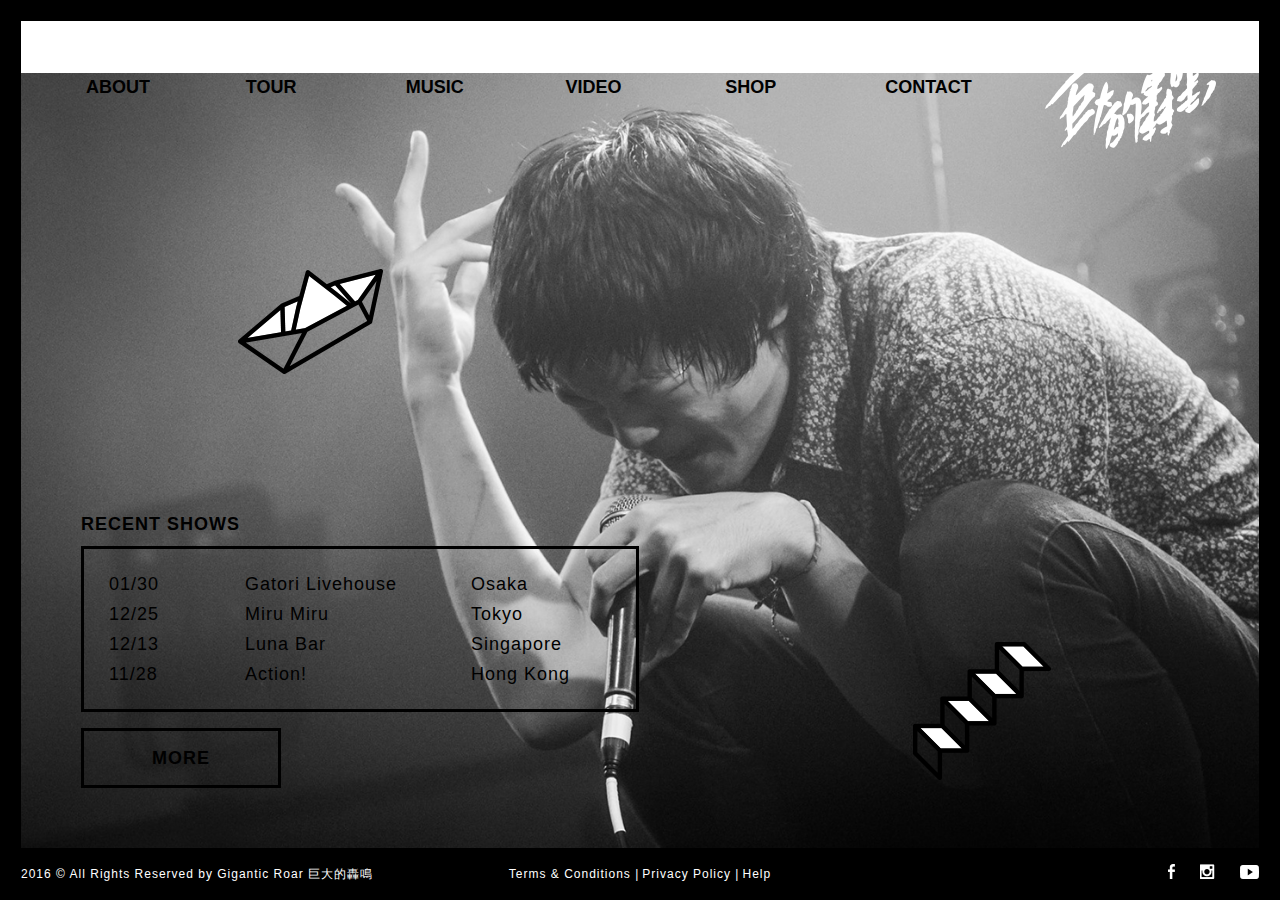
==== index.html @ bba4adf6 "add rwd design" ====
<!DOCTYPE html>
<html lang="en">
<head>
	<meta http-equiv="Content-Type" content="text/html; charset=utf-8" />
	<meta http-equiv="X-UA-Compatible" content="IE=Edge,chrome=1" />
	<meta name="viewport" content="width=device-width, initial-scale=1.0, minimum-scale=1.0, user-scalable=no , minimal-ui" />
	<meta name="apple-mobile-web-app-capable" content="yes">
	<meta name="mobile-web-app-capable" content="yes">
	<meta name="format-detection" content="telephone=no" />
	<meta name="SKYPE_TOOLBAR" content="SKYPE_TOOLBAR_PARSER_COMPATIBLE" />
	<title>巨大的轟鳴</title>
	<link rel="canonical" href="" />
	<link rel="stylesheet" href="css/styles.css">
</head>
<body class="index">
	<header class="l-header">
		<h1 class="logo">巨大的轟鳴</h1>
		<nav class="l-nav">
			<ul class="menu-list">
				<li class="list"><a href="about.html" class="link">ABOUT</a></li>
				<li class="list"><a href="tour.html" class="link">TOUR</a></li>
				<li class="list"><a href="music.html" class="link">MUSIC</a></li>
				<li class="list"><a href="video.html" class="link">VIDEO</a></li>
				<li class="list"><a href="shop.html" class="link">SHOP</a></li>
				<li class="list"><a href="contact.html" class="link">CONTACT</a></li>
			</ul>
		</nav>
	</header>
	<div class="l-content">
		<div class="show-info">
			<h2 class="info-title">RECENT SHOWS</h2>
			<ul class="show-time">
				<li class="list">
					<span class="date">01/30</span>
					<span class="place">Gatori Livehouse</span>
					<span class="city">Osaka</span>
				</li>
				<li class="list">
					<span class="date">12/25</span>
					<span class="place">Miru Miru</span>
					<span class="city">Tokyo</span>
				</li>
				<li class="list">
					<span class="date">12/13</span>
					<span class="place">Luna Bar</span>
					<span class="city">Singapore</span>
				</li>
				<li class="list">
					<span class="date">11/28</span>
					<span class="place">Action!</span>
					<span class="city">Hong Kong</span>
				</li>
			</ul>
			<a href="javascript:;" class="btn-more">MORE</a>
		</div>
	</div>
	<footer class="l-footer">
		<p class="copyright">2016 © All Rights Reserved by <em class="band-name">Gigantic Roar 巨大的轟鳴</em></p>
		<ul class="community-list">
			<li class="list"><a href="https://www.facebook.com/GiganticRoar" class="link facebook" target="_blank">facebook</a></li>
			<li class="list"><a href="https://www.instagram.com/giganticroar/" class="link instagram" target="_blank">instagram</a></li>
			<li class="list"><a href="https://www.youtube.com/user/GiganticRoarTW" class="link youtube" target="_blank">youtube</a></li>
		</ul>
		<ul class="sub-menu">
			<li class="list"><a href="javascript:;" class="link">Terms & Conditions</a></li>
			<li class="list"><a href="javascript:;" class="link">Privacy Policy</a></li>
			<li class="list"><a href="javascript:;" class="link">Help</a></li>
		</ul>
	</footer>
</body>
</html>
---- css/styles.css ----
﻿html,body,div,span,applet,object,iframe,h1,h2,h3,h4,h5,h6,p,blockquote,pre,a,abbr,acronym,address,big,cite,code,del,dfn,em,img,ins,kbd,q,s,samp,small,strike,strong,sub,sup,tt,var,b,u,i,center,dl,dt,dd,ol,ul,li,fieldset,form,label,legend,table,caption,tbody,tfoot,thead,tr,th,td,article,aside,canvas,details,embed,figure,figcaption,footer,header,hgroup,menu,nav,output,ruby,section,summary,time,mark,audio,video{margin:0;padding:0;border:0;font:inherit;font-size:100%;vertical-align:baseline}html{line-height:1}ol,ul{list-style:none}table{border-collapse:collapse;border-spacing:0}caption,th,td{text-align:left;font-weight:normal;vertical-align:middle}q,blockquote{quotes:none}q:before,q:after,blockquote:before,blockquote:after{content:"";content:none}a img{border:none}article,aside,details,figcaption,figure,footer,header,hgroup,main,menu,nav,section,summary{display:block}html{min-height:100vh;border:21px solid #000;border-bottom:0;font:12px/1.6em 'Century Gothic', sans-serif, serif, '黑體', 'Heiti TC', '新細明體', 'PMingLiU';-moz-box-sizing:border-box;-webkit-box-sizing:border-box;box-sizing:border-box}body:before,body:after{content:'';background:url('../img/shared/bg-deco.png?1455583928') 0 0 no-repeat;display:block;position:absolute}body.index{background:url('../img/index/bg-index.png?1455583928') center center no-repeat}body.sub-page{position:relative}body.sub-page:before{top:156px;left:117px}body.sub-page:after{bottom:123px;right:111px}body.sub-page .l-header{margin-top:0;background:#000;width:100%;height:90px;position:fixed;top:0;left:0;overflow:hidden;z-index:5}body.sub-page .l-header .logo{top:-7px}body.sub-page .l-header .menu-list{height:90px;line-height:90px}body.sub-page .l-header .menu-list .link{color:#fff}body.sub-page .l-header .menu-list .link:hover{color:#ff8668}body.about{background:#ff8668}body.about .l-header .menu-list .link:hover,body.about .l-header .menu-list .link.is-curr{color:#ff8668}body.tour{background:#70ffbd}body.tour .l-header .menu-list .link:hover,body.tour .l-header .menu-list .link.is-curr{color:#70ffbd}body.tour .main-content{padding-bottom:172px}body.tour .main-content .btn-more{margin:0 auto;width:306px}body.music{background:#ff7be5}body.music .l-header .menu-list .link:hover,body.music .l-header .menu-list .link.is-curr{color:#ff7be5}body.video{background:#2f7dff}body.video .l-header .menu-list .link:hover,body.video .l-header .menu-list .link.is-curr{color:#2f7dff}body.shop{background:#ffe981}body.shop .l-header .menu-list .link:hover,body.shop .l-header .menu-list .link.is-curr{color:#ffe981}body.contact{background:#777;position:inherit}body.contact:before{top:177px;left:138px}body.contact:after{bottom:144px;right:132px}body.contact .l-header .menu-list .link:hover,body.contact .l-header .menu-list .link.is-curr{color:#777}a{text-decoration:none}.l-header .logo{background:url('../img/shared/logo.png?1455583928') 0 0 no-repeat;overflow:hidden;text-indent:200%;white-space:nowrap}.l-header .logo .index-link{display:block;width:100%;height:100%}.l-header .menu-list{margin-left:65px;width:calc(100% - 171px - 65px - 43px);font-size:0;line-height:80px}.l-header .menu-list .list{display:inline-block;width:16.66667%}.l-header .menu-list .link{display:block;width:100%;height:100%;color:#000;font-size:18px;font-weight:bold}.show-info{letter-spacing:1px}.show-info .info-title{margin-bottom:12px;font-size:18px;font-weight:bold}.show-info .show-time{margin-bottom:16px;padding:20px 25px;display:block;border:3px solid #000;font-size:18px;line-height:30px;-moz-box-sizing:border-box;-webkit-box-sizing:border-box;box-sizing:border-box}.show-info .show-time .list>span{display:inline-block}.show-info .show-time .date{width:130px}.show-info .show-time .place{width:220px}.show-info .show-time .city{width:140px}.btn-more{display:block;border:3px solid #000;color:#000;font-size:18px;font-weight:bold;text-align:center;-moz-box-sizing:border-box;-webkit-box-sizing:border-box;box-sizing:border-box}.main-content{margin:0 auto;padding:130px 0 112px 0}.main-content .main-title{margin-bottom:48px;font-size:36px;line-height:36px;text-align:center}.main-content .img-wrap{margin-bottom:70px}.main-content .img-wrap img{margin:0 auto;display:block;border:3px solid #000}.main-content .desc{margin-bottom:20px;font-size:14px;line-height:20px;text-indent:28px}.tour-list{margin-bottom:48px;color:#fff}.tour-list .list{height:80px;font-size:0;line-height:80px}.tour-list .list>*{display:inline-block;font-size:22px}.tour-list .list .date{width:135px}.tour-list .list .place{width:340px}.tour-list .list .city{width:215px}.tour-list .list .link{background:url('../img/shared/btn-icons.png?1456028302') 0 0 no-repeat;background-position:-41px 0;display:none;width:21px;height:16px}.tour-list .list.completed{color:#000}.tour-list .list.completed .link{display:inline-block}.tour-list .list.now{background:#000;position:relative}.tour-list .list.now:before,.tour-list .list.now:after{content:'';background:#000;width:1000px;height:100%;position:absolute;top:0}.tour-list .list.now:before{left:-1000px}.tour-list .list.now:after{right:-1000px}.tour-list .list.now .date:before,.tour-list .list.now .link:after{content:'NEAR SHOW';margin-top:-18px;width:50px;position:absolute;top:50%;left:-100px;color:#70ffbd;font-size:12px;line-height:18px;text-align:center}.tour-list .list.now .link{background-position:-62px 0;display:inline-block}.tour-list .list.now .link:after{left:auto;right:-100px;z-index:1}.album-list>.list{margin-bottom:56px;padding:24px 24px 30px 228px;min-height:206px;position:relative;border:3px solid #000;font-size:14px;line-height:26px;-moz-box-sizing:border-box;-webkit-box-sizing:border-box;box-sizing:border-box}.album-list .album-title{margin-bottom:5px;font-size:24px;font-weight:bold}.album-list .issue-date{margin-bottom:5px;display:block}.album-list .song-list{margin-left:17px;list-style:decimal outside}.album-list .img-wrap{position:absolute;top:-28px;left:20px}.album-list .shop-link{background:url('../img/music/icon-shop.png?1456018596') 0 0 no-repeat;display:block;width:98px;height:36px;position:absolute;top:24px;right:24px}.video-list>.list{padding-bottom:55px}.video-list>.list .video-title{font-size:24px;font-weight:bold;line-height:32px}.contact .main-content{width:240px;font-size:14px}.contact .main-content .main-title{margin-bottom:30px}.contact .main-content a{color:#000;line-height:32px}.contact .main-content a:hover{text-decoration:underline}.contact .theme-title{margin-bottom:15px;font-size:18px;font-weight:bold}.contact .mail-link{padding-right:28px;position:relative}.contact .mail-link:after{content:'';margin-top:-5px;background:url('../img/shared/btn-icons.png?1456028302') right 0 no-repeat;display:block;width:15px;height:11px;position:absolute;top:50%;right:0}.contact .sub-title{margin-top:64px;font-weight:bold}.contact .media-list{margin-top:15px;clear:both;overflow:hidden}.contact .media-list .list{width:50%;float:left}.shop .main-content>.desc{text-indent:0}.shop .item-list{clear:both;overflow:hidden}.shop .item-list .list{margin-bottom:48px;margin-left:28px;width:219px;float:left;-moz-box-sizing:border-box;-webkit-box-sizing:border-box;box-sizing:border-box}.shop .item-list .list:nth-child(3n+1){margin-left:0;clear:both}.shop .item-list .list .item-title{margin-bottom:5px;font-size:24px;font-weight:bold;line-height:32px}.shop .item-list .list .item-info{padding:22px 0;border:3px solid #000}.shop .item-list .list .size{margin:0 0 10px 16px;display:block;font-size:14px}.shop .item-list .list .price{margin:0 0 0 16px;display:block;font-size:24px;font-weight:bold}.shop .item-list .list .price .hint{margin-left:10px;color:#ff6868;font-size:14px}.shop .item-list .img-wrap{margin-bottom:12px}.shop .item-list .img-wrap img{border:0}.l-footer{background:#000;width:100%;position:fixed;bottom:0;left:0;z-index:5;-moz-box-sizing:border-box;-webkit-box-sizing:border-box;box-sizing:border-box}.l-footer>*,.l-footer .link{color:#fff}.l-footer .sub-menu{text-align:center}.l-footer .sub-menu .list{display:inline-block}.l-footer .sub-menu .list:before{content:'|';padding-right:3px}.l-footer .sub-menu .list:first-child:before{display:none}.l-footer .sub-menu .link:hover{text-decoration:underline}.l-footer .community-list{position:absolute;right:21px;font-size:15px}.l-footer .community-list .list{display:inline-block}.l-footer .community-list .link{margin-left:20px;background:url('../img/shared/btn-icons.png?1456028302') 0 0 no-repeat;display:block;overflow:hidden;text-indent:200%;white-space:nowrap}.l-footer .community-list .link.facebook{width:7px;height:15px}.l-footer .community-list .link.instagram{background-position:-7px 0;width:15px;height:15px}.l-footer .community-list .link.youtube{background-position:-22px 0;width:19px;height:14px}@media screen and (min-width: 1100px){.l-footer{height:52px;letter-spacing:1px;line-height:52px}.l-footer .copyright{position:absolute;top:0;left:21px}.l-footer .community-list{top:0}}@media screen and (max-width: 1099px){.l-footer{padding:5px 0}.l-footer .copyright{text-align:center}.l-footer .community-list{margin-top:-10px;top:50%}}@media screen and (min-width: 959px){body:before{width:145px;height:105px;top:269px;left:238px}body:after{background-position:-145px 0;width:138px;height:138px;bottom:120px;right:229px}body.index{background-size:100% auto}.main-content{width:720px}}@media screen and (min-width: 740px){.l-header{margin-top:26px;position:relative}.l-header .logo{width:171px;height:102px;position:absolute;top:0;right:43px}.l-content{overflow:hidden}.btn-more{width:200px;height:60px;line-height:54px}.show-info{position:absolute;bottom:112px;left:81px}.show-info .show-time{min-width:546px}}@media screen and (max-width: 958px){body:before{background-size:141.5px 69px;width:72px;height:52.5px;top:134px;left:119px}body:after{background-position:-73px 0;background-size:141.5px 69px;width:79px;height:79px;bottom:60px;right:115px}body.index{background-size:auto 100%}body.sub-page:before{top:80px;left:20px}body.sub-page:after{bottom:80px;right:20px}.main-content .img-wrap img{max-width:100%;-moz-box-sizing:border-box;-webkit-box-sizing:border-box;box-sizing:border-box}}@media screen and (max-width: 739px){body:before{top:80px;left:20px}body:after{bottom:80px;right:20px}body.index{position:relative}body.index .l-content{padding:100px 0 172px 0}body.sub-page .l-header{margin:0;height:70px}body.sub-page .l-header .logo{margin-top:10px}.l-header{margin:13px 0}.l-header .logo{margin:0 auto;background-size:85.5px 51px;width:85.5px;height:51px}.l-header .l-nav{display:none}.l-content{margin:0 10px}.show-info .show-time{padding:10px 15px;font-size:15px;line-height:24px}.show-info .show-time .list{margin-bottom:15px;padding-left:80px;position:relative}.show-info .show-time .date{width:80px;position:absolute;top:0;left:0}.btn-more{height:45px;line-height:39px}.l-footer{padding-bottom:30px}.l-footer .copyright{margin-bottom:10px}.l-footer .band-name{display:block}.l-footer .community-list{width:100%;top:auto;bottom:5px;text-align:center}}
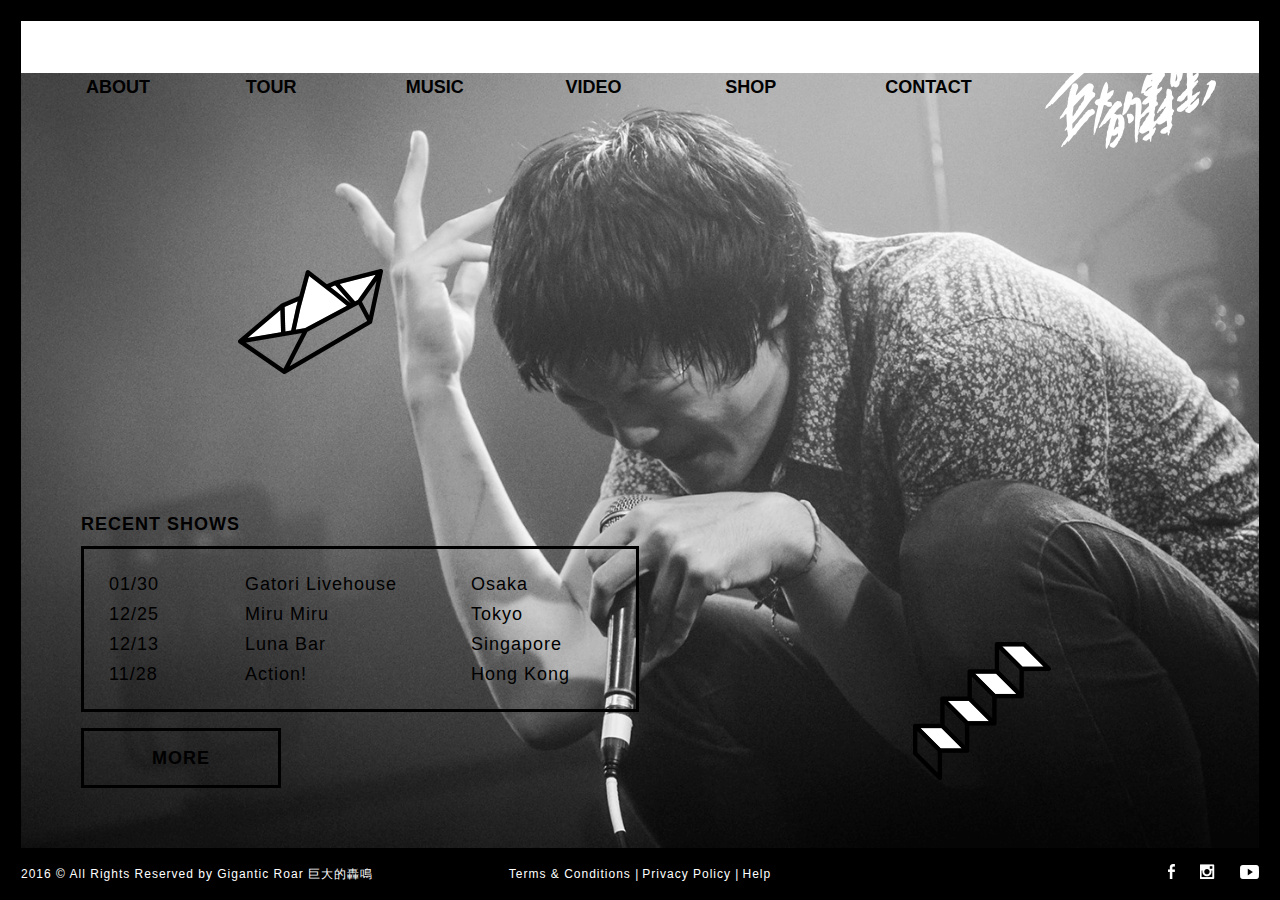
==== commit 0555d713: "add home link" ====
--- a/index.html
+++ b/index.html
@@ -17,6 +17,7 @@
 		<h1 class="logo">巨大的轟鳴</h1>
 		<nav class="l-nav">
 			<ul class="menu-list">
+				<li class="list"><a href="index.html" class="link">HOME</a></li>
 				<li class="list"><a href="about.html" class="link">ABOUT</a></li>
 				<li class="list"><a href="tour.html" class="link">TOUR</a></li>
 				<li class="list"><a href="music.html" class="link">MUSIC</a></li>
@@ -24,34 +25,14 @@
 				<li class="list"><a href="shop.html" class="link">SHOP</a></li>
 				<li class="list"><a href="contact.html" class="link">CONTACT</a></li>
 			</ul>
+			<button class="btn-menu"><i class="m-icon icon-menu"></i></button>
 		</nav>
 	</header>
 	<div class="l-content">
 		<div class="show-info">
 			<h2 class="info-title">RECENT SHOWS</h2>
-			<ul class="show-time">
-				<li class="list">
-					<span class="date">01/30</span>
-					<span class="place">Gatori Livehouse</span>
-					<span class="city">Osaka</span>
-				</li>
-				<li class="list">
-					<span class="date">12/25</span>
-					<span class="place">Miru Miru</span>
-					<span class="city">Tokyo</span>
-				</li>
-				<li class="list">
-					<span class="date">12/13</span>
-					<span class="place">Luna Bar</span>
-					<span class="city">Singapore</span>
-				</li>
-				<li class="list">
-					<span class="date">11/28</span>
-					<span class="place">Action!</span>
-					<span class="city">Hong Kong</span>
-				</li>
-			</ul>
-			<a href="javascript:;" class="btn-more">MORE</a>
+			<ul class="show-time"></ul>
+			<a href="tour.html" class="btn-more">MORE</a>
 		</div>
 	</div>
 	<footer class="l-footer">
@@ -67,5 +48,7 @@
 			<li class="list"><a href="javascript:;" class="link">Help</a></li>
 		</ul>
 	</footer>
+	<script type="text/javascript" src="js/jquery-1.10.2.min.js"></script>
+	<script type="text/javascript" src="js/common.js"></script>
 </body>
 </html>--- a/css/styles.css
+++ b/css/styles.css
@@ -1 +1 @@
-﻿html,body,div,span,applet,object,iframe,h1,h2,h3,h4,h5,h6,p,blockquote,pre,a,abbr,acronym,address,big,cite,code,del,dfn,em,img,ins,kbd,q,s,samp,small,strike,strong,sub,sup,tt,var,b,u,i,center,dl,dt,dd,ol,ul,li,fieldset,form,label,legend,table,caption,tbody,tfoot,thead,tr,th,td,article,aside,canvas,details,embed,figure,figcaption,footer,header,hgroup,menu,nav,output,ruby,section,summary,time,mark,audio,video{margin:0;padding:0;border:0;font:inherit;font-size:100%;vertical-align:baseline}html{line-height:1}ol,ul{list-style:none}table{border-collapse:collapse;border-spacing:0}caption,th,td{text-align:left;font-weight:normal;vertical-align:middle}q,blockquote{quotes:none}q:before,q:after,blockquote:before,blockquote:after{content:"";content:none}a img{border:none}article,aside,details,figcaption,figure,footer,header,hgroup,main,menu,nav,section,summary{display:block}html{min-height:100vh;border:21px solid #000;border-bottom:0;font:12px/1.6em 'Century Gothic', sans-serif, serif, '黑體', 'Heiti TC', '新細明體', 'PMingLiU';-moz-box-sizing:border-box;-webkit-box-sizing:border-box;box-sizing:border-box}body:before,body:after{content:'';background:url('../img/shared/bg-deco.png?1455583928') 0 0 no-repeat;display:block;position:absolute}body.index{background:url('../img/index/bg-index.png?1455583928') center center no-repeat}body.sub-page{position:relative}body.sub-page:before{top:156px;left:117px}body.sub-page:after{bottom:123px;right:111px}body.sub-page .l-header{margin-top:0;background:#000;width:100%;height:90px;position:fixed;top:0;left:0;overflow:hidden;z-index:5}body.sub-page .l-header .logo{top:-7px}body.sub-page .l-header .menu-list{height:90px;line-height:90px}body.sub-page .l-header .menu-list .link{color:#fff}body.sub-page .l-header .menu-list .link:hover{color:#ff8668}body.about{background:#ff8668}body.about .l-header .menu-list .link:hover,body.about .l-header .menu-list .link.is-curr{color:#ff8668}body.tour{background:#70ffbd}body.tour .l-header .menu-list .link:hover,body.tour .l-header .menu-list .link.is-curr{color:#70ffbd}body.tour .main-content{padding-bottom:172px}body.tour .main-content .btn-more{margin:0 auto;width:306px}body.music{background:#ff7be5}body.music .l-header .menu-list .link:hover,body.music .l-header .menu-list .link.is-curr{color:#ff7be5}body.video{background:#2f7dff}body.video .l-header .menu-list .link:hover,body.video .l-header .menu-list .link.is-curr{color:#2f7dff}body.shop{background:#ffe981}body.shop .l-header .menu-list .link:hover,body.shop .l-header .menu-list .link.is-curr{color:#ffe981}body.contact{background:#777;position:inherit}body.contact:before{top:177px;left:138px}body.contact:after{bottom:144px;right:132px}body.contact .l-header .menu-list .link:hover,body.contact .l-header .menu-list .link.is-curr{color:#777}a{text-decoration:none}.l-header .logo{background:url('../img/shared/logo.png?1455583928') 0 0 no-repeat;overflow:hidden;text-indent:200%;white-space:nowrap}.l-header .logo .index-link{display:block;width:100%;height:100%}.l-header .menu-list{margin-left:65px;width:calc(100% - 171px - 65px - 43px);font-size:0;line-height:80px}.l-header .menu-list .list{display:inline-block;width:16.66667%}.l-header .menu-list .link{display:block;width:100%;height:100%;color:#000;font-size:18px;font-weight:bold}.show-info{letter-spacing:1px}.show-info .info-title{margin-bottom:12px;font-size:18px;font-weight:bold}.show-info .show-time{margin-bottom:16px;padding:20px 25px;display:block;border:3px solid #000;font-size:18px;line-height:30px;-moz-box-sizing:border-box;-webkit-box-sizing:border-box;box-sizing:border-box}.show-info .show-time .list>span{display:inline-block}.show-info .show-time .date{width:130px}.show-info .show-time .place{width:220px}.show-info .show-time .city{width:140px}.btn-more{display:block;border:3px solid #000;color:#000;font-size:18px;font-weight:bold;text-align:center;-moz-box-sizing:border-box;-webkit-box-sizing:border-box;box-sizing:border-box}.main-content{margin:0 auto;padding:130px 0 112px 0}.main-content .main-title{margin-bottom:48px;font-size:36px;line-height:36px;text-align:center}.main-content .img-wrap{margin-bottom:70px}.main-content .img-wrap img{margin:0 auto;display:block;border:3px solid #000}.main-content .desc{margin-bottom:20px;font-size:14px;line-height:20px;text-indent:28px}.tour-list{margin-bottom:48px;color:#fff}.tour-list .list{height:80px;font-size:0;line-height:80px}.tour-list .list>*{display:inline-block;font-size:22px}.tour-list .list .date{width:135px}.tour-list .list .place{width:340px}.tour-list .list .city{width:215px}.tour-list .list .link{background:url('../img/shared/btn-icons.png?1456028302') 0 0 no-repeat;background-position:-41px 0;display:none;width:21px;height:16px}.tour-list .list.completed{color:#000}.tour-list .list.completed .link{display:inline-block}.tour-list .list.now{background:#000;position:relative}.tour-list .list.now:before,.tour-list .list.now:after{content:'';background:#000;width:1000px;height:100%;position:absolute;top:0}.tour-list .list.now:before{left:-1000px}.tour-list .list.now:after{right:-1000px}.tour-list .list.now .date:before,.tour-list .list.now .link:after{content:'NEAR SHOW';margin-top:-18px;width:50px;position:absolute;top:50%;left:-100px;color:#70ffbd;font-size:12px;line-height:18px;text-align:center}.tour-list .list.now .link{background-position:-62px 0;display:inline-block}.tour-list .list.now .link:after{left:auto;right:-100px;z-index:1}.album-list>.list{margin-bottom:56px;padding:24px 24px 30px 228px;min-height:206px;position:relative;border:3px solid #000;font-size:14px;line-height:26px;-moz-box-sizing:border-box;-webkit-box-sizing:border-box;box-sizing:border-box}.album-list .album-title{margin-bottom:5px;font-size:24px;font-weight:bold}.album-list .issue-date{margin-bottom:5px;display:block}.album-list .song-list{margin-left:17px;list-style:decimal outside}.album-list .img-wrap{position:absolute;top:-28px;left:20px}.album-list .shop-link{background:url('../img/music/icon-shop.png?1456018596') 0 0 no-repeat;display:block;width:98px;height:36px;position:absolute;top:24px;right:24px}.video-list>.list{padding-bottom:55px}.video-list>.list .video-title{font-size:24px;font-weight:bold;line-height:32px}.contact .main-content{width:240px;font-size:14px}.contact .main-content .main-title{margin-bottom:30px}.contact .main-content a{color:#000;line-height:32px}.contact .main-content a:hover{text-decoration:underline}.contact .theme-title{margin-bottom:15px;font-size:18px;font-weight:bold}.contact .mail-link{padding-right:28px;position:relative}.contact .mail-link:after{content:'';margin-top:-5px;background:url('../img/shared/btn-icons.png?1456028302') right 0 no-repeat;display:block;width:15px;height:11px;position:absolute;top:50%;right:0}.contact .sub-title{margin-top:64px;font-weight:bold}.contact .media-list{margin-top:15px;clear:both;overflow:hidden}.contact .media-list .list{width:50%;float:left}.shop .main-content>.desc{text-indent:0}.shop .item-list{clear:both;overflow:hidden}.shop .item-list .list{margin-bottom:48px;margin-left:28px;width:219px;float:left;-moz-box-sizing:border-box;-webkit-box-sizing:border-box;box-sizing:border-box}.shop .item-list .list:nth-child(3n+1){margin-left:0;clear:both}.shop .item-list .list .item-title{margin-bottom:5px;font-size:24px;font-weight:bold;line-height:32px}.shop .item-list .list .item-info{padding:22px 0;border:3px solid #000}.shop .item-list .list .size{margin:0 0 10px 16px;display:block;font-size:14px}.shop .item-list .list .price{margin:0 0 0 16px;display:block;font-size:24px;font-weight:bold}.shop .item-list .list .price .hint{margin-left:10px;color:#ff6868;font-size:14px}.shop .item-list .img-wrap{margin-bottom:12px}.shop .item-list .img-wrap img{border:0}.l-footer{background:#000;width:100%;position:fixed;bottom:0;left:0;z-index:5;-moz-box-sizing:border-box;-webkit-box-sizing:border-box;box-sizing:border-box}.l-footer>*,.l-footer .link{color:#fff}.l-footer .sub-menu{text-align:center}.l-footer .sub-menu .list{display:inline-block}.l-footer .sub-menu .list:before{content:'|';padding-right:3px}.l-footer .sub-menu .list:first-child:before{display:none}.l-footer .sub-menu .link:hover{text-decoration:underline}.l-footer .community-list{position:absolute;right:21px;font-size:15px}.l-footer .community-list .list{display:inline-block}.l-footer .community-list .link{margin-left:20px;background:url('../img/shared/btn-icons.png?1456028302') 0 0 no-repeat;display:block;overflow:hidden;text-indent:200%;white-space:nowrap}.l-footer .community-list .link.facebook{width:7px;height:15px}.l-footer .community-list .link.instagram{background-position:-7px 0;width:15px;height:15px}.l-footer .community-list .link.youtube{background-position:-22px 0;width:19px;height:14px}@media screen and (min-width: 1100px){.l-footer{height:52px;letter-spacing:1px;line-height:52px}.l-footer .copyright{position:absolute;top:0;left:21px}.l-footer .community-list{top:0}}@media screen and (max-width: 1099px){.l-footer{padding:5px 0}.l-footer .copyright{text-align:center}.l-footer .community-list{margin-top:-10px;top:50%}}@media screen and (min-width: 959px){body:before{width:145px;height:105px;top:269px;left:238px}body:after{background-position:-145px 0;width:138px;height:138px;bottom:120px;right:229px}body.index{background-size:100% auto}.main-content{width:720px}}@media screen and (min-width: 740px){.l-header{margin-top:26px;position:relative}.l-header .logo{width:171px;height:102px;position:absolute;top:0;right:43px}.l-content{overflow:hidden}.btn-more{width:200px;height:60px;line-height:54px}.show-info{position:absolute;bottom:112px;left:81px}.show-info .show-time{min-width:546px}}@media screen and (max-width: 958px){body:before{background-size:141.5px 69px;width:72px;height:52.5px;top:134px;left:119px}body:after{background-position:-73px 0;background-size:141.5px 69px;width:79px;height:79px;bottom:60px;right:115px}body.index{background-size:auto 100%}body.sub-page:before{top:80px;left:20px}body.sub-page:after{bottom:80px;right:20px}.main-content .img-wrap img{max-width:100%;-moz-box-sizing:border-box;-webkit-box-sizing:border-box;box-sizing:border-box}}@media screen and (max-width: 739px){body:before{top:80px;left:20px}body:after{bottom:80px;right:20px}body.index{position:relative}body.index .l-content{padding:100px 0 172px 0}body.sub-page .l-header{margin:0;height:70px}body.sub-page .l-header .logo{margin-top:10px}.l-header{margin:13px 0}.l-header .logo{margin:0 auto;background-size:85.5px 51px;width:85.5px;height:51px}.l-header .l-nav{display:none}.l-content{margin:0 10px}.show-info .show-time{padding:10px 15px;font-size:15px;line-height:24px}.show-info .show-time .list{margin-bottom:15px;padding-left:80px;position:relative}.show-info .show-time .date{width:80px;position:absolute;top:0;left:0}.btn-more{height:45px;line-height:39px}.l-footer{padding-bottom:30px}.l-footer .copyright{margin-bottom:10px}.l-footer .band-name{display:block}.l-footer .community-list{width:100%;top:auto;bottom:5px;text-align:center}}
+﻿html,body,div,span,applet,object,iframe,h1,h2,h3,h4,h5,h6,p,blockquote,pre,a,abbr,acronym,address,big,cite,code,del,dfn,em,img,ins,kbd,q,s,samp,small,strike,strong,sub,sup,tt,var,b,u,i,center,dl,dt,dd,ol,ul,li,fieldset,form,label,legend,table,caption,tbody,tfoot,thead,tr,th,td,article,aside,canvas,details,embed,figure,figcaption,footer,header,hgroup,menu,nav,output,ruby,section,summary,time,mark,audio,video{margin:0;padding:0;border:0;font:inherit;font-size:100%;vertical-align:baseline}html{line-height:1}ol,ul{list-style:none}table{border-collapse:collapse;border-spacing:0}caption,th,td{text-align:left;font-weight:normal;vertical-align:middle}q,blockquote{quotes:none}q:before,q:after,blockquote:before,blockquote:after{content:"";content:none}a img{border:none}article,aside,details,figcaption,figure,footer,header,hgroup,main,menu,nav,section,summary{display:block}html{min-height:100vh;border:21px solid #000;border-bottom:0;font:12px/1.6em 'Century Gothic', sans-serif, serif, '黑體', 'Heiti TC', '新細明體', 'PMingLiU';-moz-box-sizing:border-box;-webkit-box-sizing:border-box;box-sizing:border-box}body:before,body:after{content:'';background:url('../img/shared/bg-deco.png?1456451395') 0 0 no-repeat;display:block;position:absolute;z-index:-1}body.index{background:url('../img/index/bg-index.png?1456451356') center center no-repeat}body.about{background:#ff8668}body.about .l-header .menu-list .link:hover,body.about .l-header .menu-list .link.is-curr{color:#ff8668}body.tour{background:#70ffbd}body.tour .l-header .menu-list .link:hover,body.tour .l-header .menu-list .link.is-curr{color:#70ffbd}body.tour .main-content{padding-bottom:172px}body.tour .main-content .btn-more{margin:0 auto;width:306px}body.music{background:#ff7be5}body.music .l-header .menu-list .link:hover,body.music .l-header .menu-list .link.is-curr{color:#ff7be5}body.video{background:#2f7dff}body.video .l-header .menu-list .link:hover,body.video .l-header .menu-list .link.is-curr{color:#2f7dff}body.shop{background:#ffe981}body.shop .l-header .menu-list .link:hover,body.shop .l-header .menu-list .link.is-curr{color:#ffe981}body.contact{background:#777;position:inherit}body.contact:before{top:177px;left:138px}body.contact:after{bottom:144px;right:132px}body.contact .l-header .menu-list .link:hover,body.contact .l-header .menu-list .link.is-curr{color:#777}a{text-decoration:none}.l-header .logo{background:url('../img/shared/logo.png?1456451394') 0 0 no-repeat;overflow:hidden;text-indent:200%;white-space:nowrap}.l-header .logo .index-link{display:block;width:100%;height:100%}.l-header .menu-list{font-size:0;line-height:80px}.l-header .menu-list .list{display:inline-block;width:16.66667%}.l-header .menu-list .link{display:block;width:100%;height:100%;color:#000;font-size:18px;font-weight:bold}.show-info{letter-spacing:1px}.show-info .info-title{margin-bottom:12px;font-size:18px;font-weight:bold}.show-info .show-time{margin-bottom:16px;padding:20px 25px;display:block;border:3px solid #000;font-size:18px;line-height:30px;-moz-box-sizing:border-box;-webkit-box-sizing:border-box;box-sizing:border-box}.show-info .show-time .list>span{display:inline-block}.show-info .show-time .date{width:130px}.show-info .show-time .place{width:220px}.show-info .show-time .city{width:140px}.btn-more{background:transparent;display:block;border:3px solid #000;cursor:pointer;color:#000;font-size:18px;font-weight:bold;text-align:center;-moz-box-sizing:border-box;-webkit-box-sizing:border-box;box-sizing:border-box}.main-content{margin:0 auto;padding:130px 0 112px 0}.main-content .main-title{margin-bottom:48px;font-size:36px;line-height:36px;text-align:center}.main-content .img-wrap{margin-bottom:70px}.main-content .img-wrap img{margin:0 auto;display:block;border:3px solid #000}.main-content .desc{margin-bottom:20px;font-size:14px;line-height:20px;text-indent:28px}.tour-list{margin-bottom:48px;color:#fff}.tour-list.show-all .list{display:block}.tour-list .list{display:none;height:80px;font-size:0;line-height:80px}.tour-list .list:nth-child(1){display:block}.tour-list .list:nth-child(2){display:block}.tour-list .list:nth-child(3){display:block}.tour-list .list:nth-child(4){display:block}.tour-list .list:nth-child(5){display:block}.tour-list .list:nth-child(6){display:block}.tour-list .list:nth-child(7){display:block}.tour-list .list:nth-child(8){display:block}.tour-list .list:nth-child(9){display:block}.tour-list .list:nth-child(10){display:block}.tour-list .list>*{display:inline-block;font-size:22px}.tour-list .list .date{width:135px}.tour-list .list .place{width:340px}.tour-list .list .city{width:215px}.tour-list .list .link{background:url('../img/shared/btn-icons.png?1456451393') 0 0 no-repeat;background-position:-41px 0;display:none;width:21px;height:16px}.tour-list .list.completed{color:#000}.tour-list .list.completed .link{display:inline-block}.tour-list .list.now{background:#000;position:relative}.tour-list .list.now:before,.tour-list .list.now:after{content:'';background:#000;width:1000px;height:100%;position:absolute;top:0}.tour-list .list.now:before{left:-1000px}.tour-list .list.now:after{right:-1000px}.tour-list .list.now .date:before,.tour-list .list.now .link:after{content:'NEAR SHOW';margin-top:-18px;width:50px;position:absolute;top:50%;left:-100px;color:#70ffbd;font-size:12px;line-height:18px;text-align:center}.tour-list .list.now .link{background-position:-62px 0;display:inline-block}.tour-list .list.now .link:after{left:auto;right:-100px;z-index:1}.album-list>.list{margin-bottom:56px;padding:24px 144px 30px 228px;background:#ff7be5;min-height:206px;position:relative;border:3px solid #000;font-size:14px;line-height:26px;-moz-box-sizing:border-box;-webkit-box-sizing:border-box;box-sizing:border-box}.album-list .album-title{margin-bottom:5px;font-size:24px;font-weight:bold}.album-list .issue-date{margin-bottom:5px;display:block}.album-list .song-list{margin-left:17px;list-style:decimal outside}.album-list .img-wrap{position:absolute;top:-28px;left:20px}.album-list .shop-link{display:block;width:98px;height:36px;position:absolute;top:24px;right:24px;border:3px solid #000;color:#000;font-size:18px;line-height:36px;text-align:center}.album-list .shop-link+a{top:72px}.video-list>.list{padding-bottom:55px}.video-list>.list .video-title{font-size:24px;font-weight:bold;line-height:32px}.contact .main-content{width:240px;font-size:14px}.contact .main-content .main-title{margin-bottom:30px}.contact .main-content a{color:#000;line-height:32px}.contact .main-content a:hover{text-decoration:underline}.contact .theme-title{margin-bottom:15px;font-size:18px;font-weight:bold}.contact .mail-link{padding-right:28px;position:relative}.contact .mail-link:after{content:'';margin-top:-5px;background:url('../img/shared/btn-icons.png?1456451393') right 0 no-repeat;display:block;width:15px;height:11px;position:absolute;top:50%;right:0}.contact .sub-title{margin-top:64px;font-weight:bold}.contact .media-list{margin-top:15px;clear:both;overflow:hidden}.contact .media-list .list{width:50%;float:left}.shop .main-content>.desc{text-indent:0}.shop .item-list{clear:both;overflow:hidden}.shop .item-list .list{margin-bottom:48px;margin-left:28px;background:#ffe981;width:219px;float:left;-moz-box-sizing:border-box;-webkit-box-sizing:border-box;box-sizing:border-box}.shop .item-list .list:nth-child(3n+1){margin-left:0;clear:both}.shop .item-list .list .item-title{margin-bottom:5px;font-size:24px;font-weight:bold;line-height:32px}.shop .item-list .list .item-info{padding:22px 0;border:3px solid #000}.shop .item-list .list .size{margin:0 0 10px 16px;display:block;font-size:14px}.shop .item-list .list .price{margin:0 0 0 16px;display:block;font-size:24px;font-weight:bold}.shop .item-list .list .price .hint{margin-left:10px;color:#ff6868;font-size:14px}.shop .item-list .img-wrap{margin-bottom:12px}.shop .item-list .img-wrap img{border:0}.l-footer{background:#000;width:100%;position:fixed;bottom:0;left:0;z-index:5;-moz-box-sizing:border-box;-webkit-box-sizing:border-box;box-sizing:border-box}.l-footer>*,.l-footer .link{color:#fff}.l-footer .sub-menu{text-align:center}.l-footer .sub-menu .list{display:inline-block}.l-footer .sub-menu .list:before{content:'|';padding-right:3px}.l-footer .sub-menu .list:first-child:before{display:none}.l-footer .sub-menu .link:hover{text-decoration:underline}.l-footer .community-list{position:absolute;right:21px;font-size:15px}.l-footer .community-list .list{display:inline-block}.l-footer .community-list .link{margin-left:20px;background:url('../img/shared/btn-icons.png?1456451393') 0 0 no-repeat;display:block;overflow:hidden;text-indent:200%;white-space:nowrap}.l-footer .community-list .link.facebook{width:7px;height:15px}.l-footer .community-list .link.instagram{background-position:-7px 0;width:15px;height:15px}.l-footer .community-list .link.youtube{background-position:-22px 0;width:19px;height:14px}@media screen and (min-width: 1100px){.l-footer{height:52px;letter-spacing:1px;line-height:52px}.l-footer .copyright{position:absolute;top:0;left:21px}.l-footer .community-list{top:0}}@media screen and (max-width: 1099px){.l-footer{padding:5px 0}.l-footer .copyright{text-align:center}.l-footer .community-list{margin-top:-10px;top:50%}}@media screen and (min-width: 959px){body:before{width:145px;height:105px;top:269px;left:238px}body:after{background-position:-145px 0;width:138px;height:138px;bottom:120px;right:229px}body.index{background-size:100% auto}.l-header .logo{right:43px}.l-header .menu-list{margin-left:65px;width:calc(100% - 171px - 65px - 43px)}.main-content{width:720px}.video-frame{width:720px;height:400px}}@media screen and (min-width: 740px){body.sub-page{position:relative}body.sub-page:before{top:156px;left:117px}body.sub-page:after{bottom:123px;right:111px}body.sub-page .l-header{margin-top:0;background:#000;width:100%;height:90px;position:fixed;top:0;left:0;overflow:hidden;z-index:5}body.sub-page .l-header .logo{top:-7px}body.sub-page .l-header .menu-list{height:90px;line-height:90px}body.sub-page .l-header .menu-list .link{color:#fff}body.sub-page .l-header .menu-list .link:hover{color:#ff8668}.l-header{margin-top:26px;position:relative}.l-header .logo{width:171px;height:102px;position:absolute;top:0}.l-header .menu-list .list:first-child{display:none}.l-header .btn-menu{display:none}.l-content{overflow:hidden}.btn-more{width:200px;height:60px;line-height:54px}.show-info{position:absolute;bottom:112px;left:81px}.show-info .show-time{min-width:546px}}@media screen and (max-width: 958px){body:before{background-size:141.5px 69px;width:72px;height:52.5px;top:134px;left:119px}body:after{background-position:-73px 0;background-size:141.5px 69px;width:79px;height:79px;bottom:60px;right:115px}body.index{background-size:auto 100%}body.sub-page:before{top:80px;left:20px}body.sub-page:after{bottom:80px;right:20px}.l-header .logo{right:21px}.l-header .menu-list{margin-left:40px;width:calc(100% - 171px - 40px - 43px)}.main-content .img-wrap img{max-width:100%;-moz-box-sizing:border-box;-webkit-box-sizing:border-box;box-sizing:border-box}.tour-list{padding:0 12px}.tour-list .list{margin:15px 0;padding:0 60px 0 100px;position:relative}.tour-list .list .date{width:auto;position:absolute;top:0;left:10px}.tour-list .list .place,.tour-list .list .city{width:50%}.tour-list .list .link{margin-top:-8px;position:absolute;top:50%;right:10px}.album-list{margin:0 21px}.video-list{margin:0 21px}.video-frame{width:100%;height:400px}.shop .main-content{padding-right:21px;padding-left:21px}.shop .item-list{margin:0 -10px;text-align:center}.shop .item-list .list{margin:0 10px 30px 10px;display:inline-block;width:204px;float:none;vertical-align:top;text-align:left}.shop .item-list .list:nth-child(3n+1){margin-left:10px;clear:none}}@media screen and (max-width: 739px){html{border:10px solid #000}body:before,body:after{display:none}body.index{position:relative}body.index .l-content{padding:180px 0 20px 0}body.sub-page .l-header .logo{display:none}body.sub-page .main-content{padding:0}body.sub-page .main-content .main-title{margin:24px 0}body.sub-page .main-content .img-wrap{margin-bottom:20px}body.sub-page .l-footer>*,body.sub-page .l-footer .link{color:#000}body.sub-page .l-footer .community-list .link.facebook{background-position:0 -16px}body.sub-page .l-footer .community-list .link.instagram{background-position:-7px -16px}body.sub-page .l-footer .community-list .link.youtube{background-position:-22px -16px}body.tour{overflow-x:hidden}body.tour .main-content{padding-bottom:20px}body.tour .main-content .btn-more{width:100%}.l-header{background:#000;height:36px;position:relative;z-index:1}.l-header .logo{margin:0 auto;background-size:85.5px 51px;width:85.5px;height:51px;position:absolute;bottom:-65px;right:12px}.l-header .l-nav{position:relative}.l-header .l-nav.is-active .menu-list{max-height:100vh}.l-header .l-nav.is-active .icon-menu{background:#000}.l-header .l-nav.is-active .icon-menu:before{margin-top:0;-moz-transform:rotate(-45deg);-ms-transform:rotate(-45deg);-webkit-transform:rotate(-45deg);transform:rotate(-45deg)}.l-header .l-nav.is-active .icon-menu:after{margin-top:0;-moz-transform:rotate(45deg);-ms-transform:rotate(45deg);-webkit-transform:rotate(45deg);transform:rotate(45deg)}.l-header .menu-list{margin:0;padding-top:36px;background:rgba(0,0,0,0.75);width:100%;max-height:0;overflow:hidden;-moz-transition:ease-in-out 0.3s max-height;-o-transition:ease-in-out 0.3s max-height;-webkit-transition:ease-in-out 0.3s max-height;transition:ease-in-out 0.3s max-height}.l-header .menu-list .list{display:block;width:100%;line-height:60px;text-align:center}.l-header .menu-list .link{color:#fff}.l-header .btn-menu{margin-left:-22px;background:transparent;display:block;width:44px;height:46px;position:absolute;top:-10px;left:50%;border:0}.l-header .btn-menu .icon-menu{margin:-1px 0 0 -12px;background:#fff;display:block;width:24px;height:2px;position:absolute;top:50%;left:50%;-moz-transition:ease-in-out 0.3s all;-o-transition:ease-in-out 0.3s all;-webkit-transition:ease-in-out 0.3s all;transition:ease-in-out 0.3s all}.l-header .btn-menu .icon-menu:before,.l-header .btn-menu .icon-menu:after{content:'';margin-left:-12px;background:#fff;width:100%;height:2px;position:absolute;top:50%;left:50%;-moz-transform-origin:center 50%;-ms-transform-origin:center 50%;-webkit-transform-origin:center 50%;transform-origin:center 50%;-moz-transition:ease-in-out 0.3s all;-o-transition:ease-in-out 0.3s all;-webkit-transition:ease-in-out 0.3s all;transition:ease-in-out 0.3s all}.l-header .btn-menu .icon-menu:before{margin-top:-8px}.l-header .btn-menu .icon-menu:after{margin-top:6px}.l-content{margin:0 10px}.show-info .show-time{padding:10px 15px;font-size:15px;line-height:24px}.show-info .show-time .list{margin-bottom:15px;padding-left:80px;position:relative}.show-info .show-time .list>span{width:auto}.show-info .show-time .date{width:80px;position:absolute;top:0;left:0}.btn-more{height:45px;line-height:39px}.tour-list{margin-bottom:0}.tour-list .list{margin:15px 0;padding:0 34px 0 58px;height:46px;position:relative;line-height:46px}.tour-list .list .date{left:0}.tour-list .list .place,.tour-list .list .city{display:block;width:auto;height:23px;line-height:23px}.tour-list .list .link{right:0}.tour-list .list>*{font-size:12px;line-height:46px}.album-list{margin:40px 0 0 0}.album-list>.list{padding:112px 12px 12px 12px}.album-list .img-wrap{width:120px;height:120px;top:-18px;left:12px}.album-list .img-wrap img{width:100%;height:100%}.album-list .shop-link{background-size:108px 27px;width:74px;height:27px;top:12px;right:12px;font-size:15px;line-height:27px}.album-list .shop-link+a{top:57px}.video-list{margin:0}.video-list>.list .video-title{margin:0 auto;width:280px;font-size:15px;line-height:1.6em}.video-frame{margin:0 auto;display:block;width:280px;height:156px}.shop .main-content{padding-right:10px;padding-left:10px}.shop .item-list .list{width:216px}.contact .media-list{margin-bottom:20px}.l-footer{padding:30px 0 50px 0;background:none;position:relative;bottom:auto;left:auto;z-index:0}.l-footer .copyright{width:100%;position:absolute;bottom:5px;text-align:center}.l-footer .band-name{display:block}.l-footer .community-list{margin-top:0;width:100%;top:0;right:0;text-align:center}.l-footer .community-list .link{margin:0 10px}}
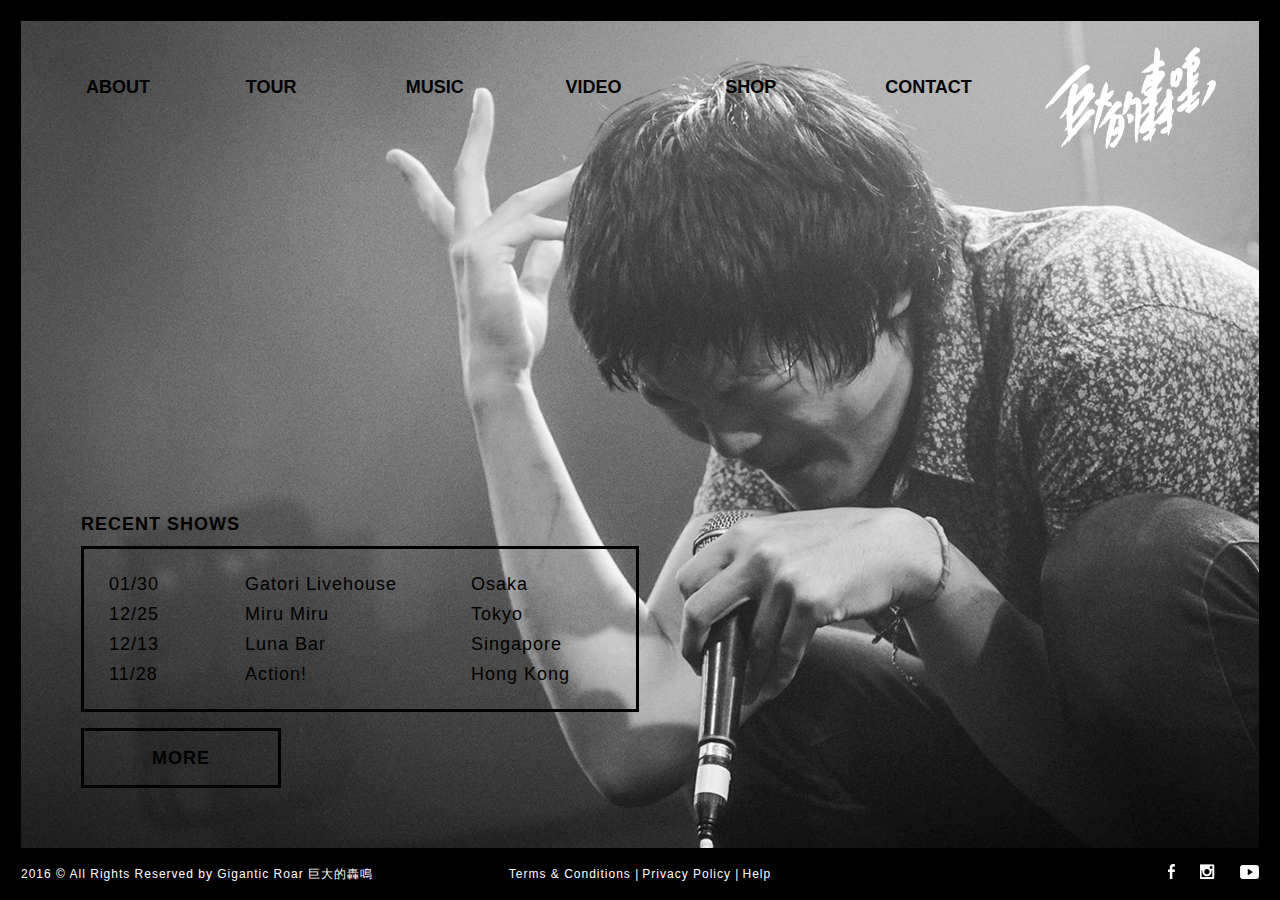
==== commit c1c6cf6d: "new quest : slide-show" ====
--- a/index.html
+++ b/index.html
@@ -11,8 +11,16 @@
 	<title>巨大的轟鳴</title>
 	<link rel="canonical" href="" />
 	<link rel="stylesheet" href="css/styles.css">
+	<link rel="stylesheet" href="js/owl.carousel/owl.carousel.css">
 </head>
 <body class="index">
+	<div class="showcase">
+		<ul class="slide-show">
+			<li class="list"><img src="img/index/bg-index1.png" alt="巨大的轟鳴"></li>
+			<li class="list"><img src="img/index/bg-index2.jpg" alt="巨大的轟鳴"></li>
+			<li class="list"><img src="img/index/bg-index3.jpg" alt="巨大的轟鳴"></li>
+		</ul>
+	</div>
 	<header class="l-header">
 		<h1 class="logo">巨大的轟鳴</h1>
 		<nav class="l-nav">
@@ -48,7 +56,8 @@
 			<li class="list"><a href="javascript:;" class="link">Help</a></li>
 		</ul>
 	</footer>
-	<script type="text/javascript" src="js/jquery-1.10.2.min.js"></script>
+	<script type="text/javascript" src="js/jquery/jquery-1.10.2.min.js"></script>
+	<script type="text/javascript" src="js/owl.carousel/owl.carousel.min.js"></script>
 	<script type="text/javascript" src="js/common.js"></script>
 </body>
 </html>--- a/css/styles.css
+++ b/css/styles.css
@@ -1 +1 @@
-﻿html,body,div,span,applet,object,iframe,h1,h2,h3,h4,h5,h6,p,blockquote,pre,a,abbr,acronym,address,big,cite,code,del,dfn,em,img,ins,kbd,q,s,samp,small,strike,strong,sub,sup,tt,var,b,u,i,center,dl,dt,dd,ol,ul,li,fieldset,form,label,legend,table,caption,tbody,tfoot,thead,tr,th,td,article,aside,canvas,details,embed,figure,figcaption,footer,header,hgroup,menu,nav,output,ruby,section,summary,time,mark,audio,video{margin:0;padding:0;border:0;font:inherit;font-size:100%;vertical-align:baseline}html{line-height:1}ol,ul{list-style:none}table{border-collapse:collapse;border-spacing:0}caption,th,td{text-align:left;font-weight:normal;vertical-align:middle}q,blockquote{quotes:none}q:before,q:after,blockquote:before,blockquote:after{content:"";content:none}a img{border:none}article,aside,details,figcaption,figure,footer,header,hgroup,main,menu,nav,section,summary{display:block}html{min-height:100vh;border:21px solid #000;border-bottom:0;font:12px/1.6em 'Century Gothic', sans-serif, serif, '黑體', 'Heiti TC', '新細明體', 'PMingLiU';-moz-box-sizing:border-box;-webkit-box-sizing:border-box;box-sizing:border-box}body:before,body:after{content:'';background:url('../img/shared/bg-deco.png?1456451395') 0 0 no-repeat;display:block;position:absolute;z-index:-1}body.index{background:url('../img/index/bg-index.png?1456451356') center center no-repeat}body.about{background:#ff8668}body.about .l-header .menu-list .link:hover,body.about .l-header .menu-list .link.is-curr{color:#ff8668}body.tour{background:#70ffbd}body.tour .l-header .menu-list .link:hover,body.tour .l-header .menu-list .link.is-curr{color:#70ffbd}body.tour .main-content{padding-bottom:172px}body.tour .main-content .btn-more{margin:0 auto;width:306px}body.music{background:#ff7be5}body.music .l-header .menu-list .link:hover,body.music .l-header .menu-list .link.is-curr{color:#ff7be5}body.video{background:#2f7dff}body.video .l-header .menu-list .link:hover,body.video .l-header .menu-list .link.is-curr{color:#2f7dff}body.shop{background:#ffe981}body.shop .l-header .menu-list .link:hover,body.shop .l-header .menu-list .link.is-curr{color:#ffe981}body.contact{background:#777;position:inherit}body.contact:before{top:177px;left:138px}body.contact:after{bottom:144px;right:132px}body.contact .l-header .menu-list .link:hover,body.contact .l-header .menu-list .link.is-curr{color:#777}a{text-decoration:none}.l-header .logo{background:url('../img/shared/logo.png?1456451394') 0 0 no-repeat;overflow:hidden;text-indent:200%;white-space:nowrap}.l-header .logo .index-link{display:block;width:100%;height:100%}.l-header .menu-list{font-size:0;line-height:80px}.l-header .menu-list .list{display:inline-block;width:16.66667%}.l-header .menu-list .link{display:block;width:100%;height:100%;color:#000;font-size:18px;font-weight:bold}.show-info{letter-spacing:1px}.show-info .info-title{margin-bottom:12px;font-size:18px;font-weight:bold}.show-info .show-time{margin-bottom:16px;padding:20px 25px;display:block;border:3px solid #000;font-size:18px;line-height:30px;-moz-box-sizing:border-box;-webkit-box-sizing:border-box;box-sizing:border-box}.show-info .show-time .list>span{display:inline-block}.show-info .show-time .date{width:130px}.show-info .show-time .place{width:220px}.show-info .show-time .city{width:140px}.btn-more{background:transparent;display:block;border:3px solid #000;cursor:pointer;color:#000;font-size:18px;font-weight:bold;text-align:center;-moz-box-sizing:border-box;-webkit-box-sizing:border-box;box-sizing:border-box}.main-content{margin:0 auto;padding:130px 0 112px 0}.main-content .main-title{margin-bottom:48px;font-size:36px;line-height:36px;text-align:center}.main-content .img-wrap{margin-bottom:70px}.main-content .img-wrap img{margin:0 auto;display:block;border:3px solid #000}.main-content .desc{margin-bottom:20px;font-size:14px;line-height:20px;text-indent:28px}.tour-list{margin-bottom:48px;color:#fff}.tour-list.show-all .list{display:block}.tour-list .list{display:none;height:80px;font-size:0;line-height:80px}.tour-list .list:nth-child(1){display:block}.tour-list .list:nth-child(2){display:block}.tour-list .list:nth-child(3){display:block}.tour-list .list:nth-child(4){display:block}.tour-list .list:nth-child(5){display:block}.tour-list .list:nth-child(6){display:block}.tour-list .list:nth-child(7){display:block}.tour-list .list:nth-child(8){display:block}.tour-list .list:nth-child(9){display:block}.tour-list .list:nth-child(10){display:block}.tour-list .list>*{display:inline-block;font-size:22px}.tour-list .list .date{width:135px}.tour-list .list .place{width:340px}.tour-list .list .city{width:215px}.tour-list .list .link{background:url('../img/shared/btn-icons.png?1456451393') 0 0 no-repeat;background-position:-41px 0;display:none;width:21px;height:16px}.tour-list .list.completed{color:#000}.tour-list .list.completed .link{display:inline-block}.tour-list .list.now{background:#000;position:relative}.tour-list .list.now:before,.tour-list .list.now:after{content:'';background:#000;width:1000px;height:100%;position:absolute;top:0}.tour-list .list.now:before{left:-1000px}.tour-list .list.now:after{right:-1000px}.tour-list .list.now .date:before,.tour-list .list.now .link:after{content:'NEAR SHOW';margin-top:-18px;width:50px;position:absolute;top:50%;left:-100px;color:#70ffbd;font-size:12px;line-height:18px;text-align:center}.tour-list .list.now .link{background-position:-62px 0;display:inline-block}.tour-list .list.now .link:after{left:auto;right:-100px;z-index:1}.album-list>.list{margin-bottom:56px;padding:24px 144px 30px 228px;background:#ff7be5;min-height:206px;position:relative;border:3px solid #000;font-size:14px;line-height:26px;-moz-box-sizing:border-box;-webkit-box-sizing:border-box;box-sizing:border-box}.album-list .album-title{margin-bottom:5px;font-size:24px;font-weight:bold}.album-list .issue-date{margin-bottom:5px;display:block}.album-list .song-list{margin-left:17px;list-style:decimal outside}.album-list .img-wrap{position:absolute;top:-28px;left:20px}.album-list .shop-link{display:block;width:98px;height:36px;position:absolute;top:24px;right:24px;border:3px solid #000;color:#000;font-size:18px;line-height:36px;text-align:center}.album-list .shop-link+a{top:72px}.video-list>.list{padding-bottom:55px}.video-list>.list .video-title{font-size:24px;font-weight:bold;line-height:32px}.contact .main-content{width:240px;font-size:14px}.contact .main-content .main-title{margin-bottom:30px}.contact .main-content a{color:#000;line-height:32px}.contact .main-content a:hover{text-decoration:underline}.contact .theme-title{margin-bottom:15px;font-size:18px;font-weight:bold}.contact .mail-link{padding-right:28px;position:relative}.contact .mail-link:after{content:'';margin-top:-5px;background:url('../img/shared/btn-icons.png?1456451393') right 0 no-repeat;display:block;width:15px;height:11px;position:absolute;top:50%;right:0}.contact .sub-title{margin-top:64px;font-weight:bold}.contact .media-list{margin-top:15px;clear:both;overflow:hidden}.contact .media-list .list{width:50%;float:left}.shop .main-content>.desc{text-indent:0}.shop .item-list{clear:both;overflow:hidden}.shop .item-list .list{margin-bottom:48px;margin-left:28px;background:#ffe981;width:219px;float:left;-moz-box-sizing:border-box;-webkit-box-sizing:border-box;box-sizing:border-box}.shop .item-list .list:nth-child(3n+1){margin-left:0;clear:both}.shop .item-list .list .item-title{margin-bottom:5px;font-size:24px;font-weight:bold;line-height:32px}.shop .item-list .list .item-info{padding:22px 0;border:3px solid #000}.shop .item-list .list .size{margin:0 0 10px 16px;display:block;font-size:14px}.shop .item-list .list .price{margin:0 0 0 16px;display:block;font-size:24px;font-weight:bold}.shop .item-list .list .price .hint{margin-left:10px;color:#ff6868;font-size:14px}.shop .item-list .img-wrap{margin-bottom:12px}.shop .item-list .img-wrap img{border:0}.l-footer{background:#000;width:100%;position:fixed;bottom:0;left:0;z-index:5;-moz-box-sizing:border-box;-webkit-box-sizing:border-box;box-sizing:border-box}.l-footer>*,.l-footer .link{color:#fff}.l-footer .sub-menu{text-align:center}.l-footer .sub-menu .list{display:inline-block}.l-footer .sub-menu .list:before{content:'|';padding-right:3px}.l-footer .sub-menu .list:first-child:before{display:none}.l-footer .sub-menu .link:hover{text-decoration:underline}.l-footer .community-list{position:absolute;right:21px;font-size:15px}.l-footer .community-list .list{display:inline-block}.l-footer .community-list .link{margin-left:20px;background:url('../img/shared/btn-icons.png?1456451393') 0 0 no-repeat;display:block;overflow:hidden;text-indent:200%;white-space:nowrap}.l-footer .community-list .link.facebook{width:7px;height:15px}.l-footer .community-list .link.instagram{background-position:-7px 0;width:15px;height:15px}.l-footer .community-list .link.youtube{background-position:-22px 0;width:19px;height:14px}@media screen and (min-width: 1100px){.l-footer{height:52px;letter-spacing:1px;line-height:52px}.l-footer .copyright{position:absolute;top:0;left:21px}.l-footer .community-list{top:0}}@media screen and (max-width: 1099px){.l-footer{padding:5px 0}.l-footer .copyright{text-align:center}.l-footer .community-list{margin-top:-10px;top:50%}}@media screen and (min-width: 959px){body:before{width:145px;height:105px;top:269px;left:238px}body:after{background-position:-145px 0;width:138px;height:138px;bottom:120px;right:229px}body.index{background-size:100% auto}.l-header .logo{right:43px}.l-header .menu-list{margin-left:65px;width:calc(100% - 171px - 65px - 43px)}.main-content{width:720px}.video-frame{width:720px;height:400px}}@media screen and (min-width: 740px){body.sub-page{position:relative}body.sub-page:before{top:156px;left:117px}body.sub-page:after{bottom:123px;right:111px}body.sub-page .l-header{margin-top:0;background:#000;width:100%;height:90px;position:fixed;top:0;left:0;overflow:hidden;z-index:5}body.sub-page .l-header .logo{top:-7px}body.sub-page .l-header .menu-list{height:90px;line-height:90px}body.sub-page .l-header .menu-list .link{color:#fff}body.sub-page .l-header .menu-list .link:hover{color:#ff8668}.l-header{margin-top:26px;position:relative}.l-header .logo{width:171px;height:102px;position:absolute;top:0}.l-header .menu-list .list:first-child{display:none}.l-header .btn-menu{display:none}.l-content{overflow:hidden}.btn-more{width:200px;height:60px;line-height:54px}.show-info{position:absolute;bottom:112px;left:81px}.show-info .show-time{min-width:546px}}@media screen and (max-width: 958px){body:before{background-size:141.5px 69px;width:72px;height:52.5px;top:134px;left:119px}body:after{background-position:-73px 0;background-size:141.5px 69px;width:79px;height:79px;bottom:60px;right:115px}body.index{background-size:auto 100%}body.sub-page:before{top:80px;left:20px}body.sub-page:after{bottom:80px;right:20px}.l-header .logo{right:21px}.l-header .menu-list{margin-left:40px;width:calc(100% - 171px - 40px - 43px)}.main-content .img-wrap img{max-width:100%;-moz-box-sizing:border-box;-webkit-box-sizing:border-box;box-sizing:border-box}.tour-list{padding:0 12px}.tour-list .list{margin:15px 0;padding:0 60px 0 100px;position:relative}.tour-list .list .date{width:auto;position:absolute;top:0;left:10px}.tour-list .list .place,.tour-list .list .city{width:50%}.tour-list .list .link{margin-top:-8px;position:absolute;top:50%;right:10px}.album-list{margin:0 21px}.video-list{margin:0 21px}.video-frame{width:100%;height:400px}.shop .main-content{padding-right:21px;padding-left:21px}.shop .item-list{margin:0 -10px;text-align:center}.shop .item-list .list{margin:0 10px 30px 10px;display:inline-block;width:204px;float:none;vertical-align:top;text-align:left}.shop .item-list .list:nth-child(3n+1){margin-left:10px;clear:none}}@media screen and (max-width: 739px){html{border:10px solid #000}body:before,body:after{display:none}body.index{position:relative}body.index .l-content{padding:180px 0 20px 0}body.sub-page .l-header .logo{display:none}body.sub-page .main-content{padding:0}body.sub-page .main-content .main-title{margin:24px 0}body.sub-page .main-content .img-wrap{margin-bottom:20px}body.sub-page .l-footer>*,body.sub-page .l-footer .link{color:#000}body.sub-page .l-footer .community-list .link.facebook{background-position:0 -16px}body.sub-page .l-footer .community-list .link.instagram{background-position:-7px -16px}body.sub-page .l-footer .community-list .link.youtube{background-position:-22px -16px}body.tour{overflow-x:hidden}body.tour .main-content{padding-bottom:20px}body.tour .main-content .btn-more{width:100%}.l-header{background:#000;height:36px;position:relative;z-index:1}.l-header .logo{margin:0 auto;background-size:85.5px 51px;width:85.5px;height:51px;position:absolute;bottom:-65px;right:12px}.l-header .l-nav{position:relative}.l-header .l-nav.is-active .menu-list{max-height:100vh}.l-header .l-nav.is-active .icon-menu{background:#000}.l-header .l-nav.is-active .icon-menu:before{margin-top:0;-moz-transform:rotate(-45deg);-ms-transform:rotate(-45deg);-webkit-transform:rotate(-45deg);transform:rotate(-45deg)}.l-header .l-nav.is-active .icon-menu:after{margin-top:0;-moz-transform:rotate(45deg);-ms-transform:rotate(45deg);-webkit-transform:rotate(45deg);transform:rotate(45deg)}.l-header .menu-list{margin:0;padding-top:36px;background:rgba(0,0,0,0.75);width:100%;max-height:0;overflow:hidden;-moz-transition:ease-in-out 0.3s max-height;-o-transition:ease-in-out 0.3s max-height;-webkit-transition:ease-in-out 0.3s max-height;transition:ease-in-out 0.3s max-height}.l-header .menu-list .list{display:block;width:100%;line-height:60px;text-align:center}.l-header .menu-list .link{color:#fff}.l-header .btn-menu{margin-left:-22px;background:transparent;display:block;width:44px;height:46px;position:absolute;top:-10px;left:50%;border:0}.l-header .btn-menu .icon-menu{margin:-1px 0 0 -12px;background:#fff;display:block;width:24px;height:2px;position:absolute;top:50%;left:50%;-moz-transition:ease-in-out 0.3s all;-o-transition:ease-in-out 0.3s all;-webkit-transition:ease-in-out 0.3s all;transition:ease-in-out 0.3s all}.l-header .btn-menu .icon-menu:before,.l-header .btn-menu .icon-menu:after{content:'';margin-left:-12px;background:#fff;width:100%;height:2px;position:absolute;top:50%;left:50%;-moz-transform-origin:center 50%;-ms-transform-origin:center 50%;-webkit-transform-origin:center 50%;transform-origin:center 50%;-moz-transition:ease-in-out 0.3s all;-o-transition:ease-in-out 0.3s all;-webkit-transition:ease-in-out 0.3s all;transition:ease-in-out 0.3s all}.l-header .btn-menu .icon-menu:before{margin-top:-8px}.l-header .btn-menu .icon-menu:after{margin-top:6px}.l-content{margin:0 10px}.show-info .show-time{padding:10px 15px;font-size:15px;line-height:24px}.show-info .show-time .list{margin-bottom:15px;padding-left:80px;position:relative}.show-info .show-time .list>span{width:auto}.show-info .show-time .date{width:80px;position:absolute;top:0;left:0}.btn-more{height:45px;line-height:39px}.tour-list{margin-bottom:0}.tour-list .list{margin:15px 0;padding:0 34px 0 58px;height:46px;position:relative;line-height:46px}.tour-list .list .date{left:0}.tour-list .list .place,.tour-list .list .city{display:block;width:auto;height:23px;line-height:23px}.tour-list .list .link{right:0}.tour-list .list>*{font-size:12px;line-height:46px}.album-list{margin:40px 0 0 0}.album-list>.list{padding:112px 12px 12px 12px}.album-list .img-wrap{width:120px;height:120px;top:-18px;left:12px}.album-list .img-wrap img{width:100%;height:100%}.album-list .shop-link{background-size:108px 27px;width:74px;height:27px;top:12px;right:12px;font-size:15px;line-height:27px}.album-list .shop-link+a{top:57px}.video-list{margin:0}.video-list>.list .video-title{margin:0 auto;width:280px;font-size:15px;line-height:1.6em}.video-frame{margin:0 auto;display:block;width:280px;height:156px}.shop .main-content{padding-right:10px;padding-left:10px}.shop .item-list .list{width:216px}.contact .media-list{margin-bottom:20px}.l-footer{padding:30px 0 50px 0;background:none;position:relative;bottom:auto;left:auto;z-index:0}.l-footer .copyright{width:100%;position:absolute;bottom:5px;text-align:center}.l-footer .band-name{display:block}.l-footer .community-list{margin-top:0;width:100%;top:0;right:0;text-align:center}.l-footer .community-list .link{margin:0 10px}}
+﻿html,body,div,span,applet,object,iframe,h1,h2,h3,h4,h5,h6,p,blockquote,pre,a,abbr,acronym,address,big,cite,code,del,dfn,em,img,ins,kbd,q,s,samp,small,strike,strong,sub,sup,tt,var,b,u,i,center,dl,dt,dd,ol,ul,li,fieldset,form,label,legend,table,caption,tbody,tfoot,thead,tr,th,td,article,aside,canvas,details,embed,figure,figcaption,footer,header,hgroup,menu,nav,output,ruby,section,summary,time,mark,audio,video{margin:0;padding:0;border:0;font:inherit;font-size:100%;vertical-align:baseline}html{line-height:1}ol,ul{list-style:none}table{border-collapse:collapse;border-spacing:0}caption,th,td{text-align:left;font-weight:normal;vertical-align:middle}q,blockquote{quotes:none}q:before,q:after,blockquote:before,blockquote:after{content:"";content:none}a img{border:none}article,aside,details,figcaption,figure,footer,header,hgroup,main,menu,nav,section,summary{display:block}html{min-height:100vh;border:21px solid #000;border-bottom:0;font:12px/1.6em 'Century Gothic', sans-serif, serif, '黑體', 'Heiti TC', '新細明體', 'PMingLiU';-moz-box-sizing:border-box;-webkit-box-sizing:border-box;box-sizing:border-box}body:before,body:after{content:'';background:url('../img/shared/bg-deco.png?1456451395') 0 0 no-repeat;display:block;position:absolute;z-index:-1}body.about{background:#ff8668}body.about .l-header .menu-list .link:hover,body.about .l-header .menu-list .link.is-curr{color:#ff8668}body.tour{background:#70ffbd}body.tour .l-header .menu-list .link:hover,body.tour .l-header .menu-list .link.is-curr{color:#70ffbd}body.tour .main-content{padding-bottom:172px}body.tour .main-content .btn-more{margin:0 auto;width:306px}body.music{background:#ff7be5}body.music .l-header .menu-list .link:hover,body.music .l-header .menu-list .link.is-curr{color:#ff7be5}body.video{background:#2f7dff}body.video .l-header .menu-list .link:hover,body.video .l-header .menu-list .link.is-curr{color:#2f7dff}body.shop{background:#ffe981}body.shop .l-header .menu-list .link:hover,body.shop .l-header .menu-list .link.is-curr{color:#ffe981}body.contact{background:#777;position:inherit}body.contact:before{top:177px;left:138px}body.contact:after{bottom:144px;right:132px}body.contact .l-header .menu-list .link:hover,body.contact .l-header .menu-list .link.is-curr{color:#777}a{text-decoration:none}.showcase{width:100%;height:100%;position:absolute;top:0;left:0;border:21px solid #000;overflow:hidden;z-index:0;-moz-box-sizing:border-box;-webkit-box-sizing:border-box;box-sizing:border-box}.l-header .logo{background:url('../img/shared/logo.png?1456451394') 0 0 no-repeat;overflow:hidden;text-indent:200%;white-space:nowrap}.l-header .logo .index-link{display:block;width:100%;height:100%}.l-header .menu-list{font-size:0;line-height:80px}.l-header .menu-list .list{display:inline-block;width:16.66667%}.l-header .menu-list .link{display:block;width:100%;height:100%;color:#000;font-size:18px;font-weight:bold}.show-info{letter-spacing:1px}.show-info .info-title{margin-bottom:12px;font-size:18px;font-weight:bold}.show-info .show-time{margin-bottom:16px;padding:20px 25px;display:block;border:3px solid #000;font-size:18px;line-height:30px;-moz-box-sizing:border-box;-webkit-box-sizing:border-box;box-sizing:border-box}.show-info .show-time .list>span{display:inline-block}.show-info .show-time .date{width:130px}.show-info .show-time .place{width:220px}.show-info .show-time .city{width:140px}.btn-more{background:transparent;display:block;border:3px solid #000;cursor:pointer;color:#000;font-size:18px;font-weight:bold;text-align:center;-moz-box-sizing:border-box;-webkit-box-sizing:border-box;box-sizing:border-box}.main-content{margin:0 auto;padding:130px 0 112px 0}.main-content .main-title{margin-bottom:48px;font-size:36px;line-height:36px;text-align:center}.main-content .img-wrap{margin-bottom:70px}.main-content .img-wrap img{margin:0 auto;display:block;border:3px solid #000}.main-content .desc{margin-bottom:20px;font-size:14px;line-height:20px;text-indent:28px}.tour-list{margin-bottom:48px;color:#fff}.tour-list.show-all .list{display:block}.tour-list .list{display:none;height:80px;font-size:0;line-height:80px}.tour-list .list:nth-child(1){display:block}.tour-list .list:nth-child(2){display:block}.tour-list .list:nth-child(3){display:block}.tour-list .list:nth-child(4){display:block}.tour-list .list:nth-child(5){display:block}.tour-list .list:nth-child(6){display:block}.tour-list .list:nth-child(7){display:block}.tour-list .list:nth-child(8){display:block}.tour-list .list:nth-child(9){display:block}.tour-list .list:nth-child(10){display:block}.tour-list .list>*{display:inline-block;font-size:22px}.tour-list .list .date{width:135px}.tour-list .list .place{width:340px}.tour-list .list .city{width:215px}.tour-list .list .link{background:url('../img/shared/btn-icons.png?1456451393') 0 0 no-repeat;background-position:-41px 0;display:none;width:21px;height:16px}.tour-list .list.completed{color:#000}.tour-list .list.completed .link{display:inline-block}.tour-list .list.now{background:#000;position:relative}.tour-list .list.now:before,.tour-list .list.now:after{content:'';background:#000;width:1000px;height:100%;position:absolute;top:0}.tour-list .list.now:before{left:-1000px}.tour-list .list.now:after{right:-1000px}.tour-list .list.now .date:before,.tour-list .list.now .link:after{content:'NEAR SHOW';margin-top:-18px;width:50px;position:absolute;top:50%;left:-100px;color:#70ffbd;font-size:12px;line-height:18px;text-align:center}.tour-list .list.now .link{background-position:-62px 0;display:inline-block}.tour-list .list.now .link:after{left:auto;right:-100px;z-index:1}.album-list>.list{margin-bottom:56px;padding:24px 144px 30px 228px;background:#ff7be5;min-height:206px;position:relative;border:3px solid #000;font-size:14px;line-height:26px;-moz-box-sizing:border-box;-webkit-box-sizing:border-box;box-sizing:border-box}.album-list .album-title{margin-bottom:5px;font-size:24px;font-weight:bold}.album-list .issue-date{margin-bottom:5px;display:block}.album-list .song-list{margin-left:17px;list-style:decimal outside}.album-list .img-wrap{position:absolute;top:-28px;left:20px}.album-list .shop-link{display:block;width:98px;height:36px;position:absolute;top:24px;right:24px;border:3px solid #000;color:#000;font-size:18px;line-height:36px;text-align:center}.album-list .shop-link+a{top:72px}.video-list>.list{padding-bottom:55px}.video-list>.list .video-title{font-size:24px;font-weight:bold;line-height:32px}.contact .main-content{width:240px;font-size:14px}.contact .main-content .main-title{margin-bottom:30px}.contact .main-content a{color:#000;line-height:32px}.contact .main-content a:hover{text-decoration:underline}.contact .theme-title{margin-bottom:15px;font-size:18px;font-weight:bold}.contact .mail-link{padding-right:28px;position:relative}.contact .mail-link:after{content:'';margin-top:-5px;background:url('../img/shared/btn-icons.png?1456451393') right 0 no-repeat;display:block;width:15px;height:11px;position:absolute;top:50%;right:0}.contact .sub-title{margin-top:64px;font-weight:bold}.contact .media-list{margin-top:15px;clear:both;overflow:hidden}.contact .media-list .list{width:50%;float:left}.shop .main-content>.desc{text-indent:0}.shop .item-list{clear:both;overflow:hidden}.shop .item-list .list{margin-bottom:48px;margin-left:28px;background:#ffe981;width:219px;float:left;-moz-box-sizing:border-box;-webkit-box-sizing:border-box;box-sizing:border-box}.shop .item-list .list:nth-child(3n+1){margin-left:0;clear:both}.shop .item-list .list .item-title{margin-bottom:5px;font-size:24px;font-weight:bold;line-height:32px}.shop .item-list .list .item-info{padding:22px 0;border:3px solid #000}.shop .item-list .list .size{margin:0 0 10px 16px;display:block;font-size:14px}.shop .item-list .list .price{margin:0 0 0 16px;display:block;font-size:24px;font-weight:bold}.shop .item-list .list .price .hint{margin-left:10px;color:#ff6868;font-size:14px}.shop .item-list .img-wrap{margin-bottom:12px}.shop .item-list .img-wrap img{border:0}.l-footer{background:#000;width:100%;position:fixed;bottom:0;left:0;z-index:5;-moz-box-sizing:border-box;-webkit-box-sizing:border-box;box-sizing:border-box}.l-footer>*,.l-footer .link{color:#fff}.l-footer .sub-menu{text-align:center}.l-footer .sub-menu .list{display:inline-block}.l-footer .sub-menu .list:before{content:'|';padding-right:3px}.l-footer .sub-menu .list:first-child:before{display:none}.l-footer .sub-menu .link:hover{text-decoration:underline}.l-footer .community-list{position:absolute;right:21px;font-size:15px}.l-footer .community-list .list{display:inline-block}.l-footer .community-list .link{margin-left:20px;background:url('../img/shared/btn-icons.png?1456451393') 0 0 no-repeat;display:block;overflow:hidden;text-indent:200%;white-space:nowrap}.l-footer .community-list .link.facebook{width:7px;height:15px}.l-footer .community-list .link.instagram{background-position:-7px 0;width:15px;height:15px}.l-footer .community-list .link.youtube{background-position:-22px 0;width:19px;height:14px}@media screen and (min-width: 1100px){.l-footer{height:52px;letter-spacing:1px;line-height:52px}.l-footer .copyright{position:absolute;top:0;left:21px}.l-footer .community-list{top:0}}@media screen and (max-width: 1099px){.l-footer{padding:5px 0}.l-footer .copyright{text-align:center}.l-footer .community-list{margin-top:-10px;top:50%}}@media screen and (min-width: 959px){body:before{width:145px;height:105px;top:269px;left:238px}body:after{background-position:-145px 0;width:138px;height:138px;bottom:120px;right:229px}.l-header .logo{right:43px}.l-header .menu-list{margin-left:65px;width:calc(100% - 171px - 65px - 43px)}.main-content{width:720px}.video-frame{width:720px;height:400px}}@media screen and (min-width: 740px){body.sub-page{position:relative}body.sub-page:before{top:156px;left:117px}body.sub-page:after{bottom:123px;right:111px}body.sub-page .l-header{margin-top:0;background:#000;width:100%;height:90px;position:fixed;top:0;left:0;overflow:hidden;z-index:5}body.sub-page .l-header .logo{top:-7px}body.sub-page .l-header .menu-list{height:90px;line-height:90px}body.sub-page .l-header .menu-list .link{color:#fff}body.sub-page .l-header .menu-list .link:hover{color:#ff8668}.l-header{margin-top:26px;position:relative}.l-header .logo{width:171px;height:102px;position:absolute;top:0}.l-header .menu-list .list:first-child{display:none}.l-header .btn-menu{display:none}.l-content{overflow:hidden}.btn-more{width:200px;height:60px;line-height:54px}.show-info{position:absolute;bottom:112px;left:81px}.show-info .show-time{min-width:546px}}@media screen and (max-width: 958px){body:before{background-size:141.5px 69px;width:72px;height:52.5px;top:134px;left:119px}body:after{background-position:-73px 0;background-size:141.5px 69px;width:79px;height:79px;bottom:60px;right:115px}body.sub-page:before{top:80px;left:20px}body.sub-page:after{bottom:80px;right:20px}.l-header .logo{right:21px}.l-header .menu-list{margin-left:40px;width:calc(100% - 171px - 40px - 43px)}.main-content .img-wrap img{max-width:100%;-moz-box-sizing:border-box;-webkit-box-sizing:border-box;box-sizing:border-box}.tour-list{padding:0 12px}.tour-list .list{margin:15px 0;padding:0 60px 0 100px;position:relative}.tour-list .list .date{width:auto;position:absolute;top:0;left:10px}.tour-list .list .place,.tour-list .list .city{width:50%}.tour-list .list .link{margin-top:-8px;position:absolute;top:50%;right:10px}.album-list{margin:0 21px}.video-list{margin:0 21px}.video-frame{width:100%;height:400px}.shop .main-content{padding-right:21px;padding-left:21px}.shop .item-list{margin:0 -10px;text-align:center}.shop .item-list .list{margin:0 10px 30px 10px;display:inline-block;width:204px;float:none;vertical-align:top;text-align:left}.shop .item-list .list:nth-child(3n+1){margin-left:10px;clear:none}}@media screen and (max-width: 739px){html{border:10px solid #000}body:before,body:after{display:none}body.index{position:relative}body.index .l-content{padding:180px 0 20px 0}body.sub-page .l-header .logo{display:none}body.sub-page .main-content{padding:0}body.sub-page .main-content .main-title{margin:24px 0}body.sub-page .main-content .img-wrap{margin-bottom:20px}body.sub-page .l-footer>*,body.sub-page .l-footer .link{color:#000}body.sub-page .l-footer .community-list .link.facebook{background-position:0 -16px}body.sub-page .l-footer .community-list .link.instagram{background-position:-7px -16px}body.sub-page .l-footer .community-list .link.youtube{background-position:-22px -16px}body.tour{overflow-x:hidden}body.tour .main-content{padding-bottom:20px}body.tour .main-content .btn-more{width:100%}.l-header{background:#000;height:36px;position:relative;z-index:1}.l-header .logo{margin:0 auto;background-size:85.5px 51px;width:85.5px;height:51px;position:absolute;bottom:-65px;right:12px}.l-header .l-nav{position:relative}.l-header .l-nav.is-active .menu-list{max-height:100vh}.l-header .l-nav.is-active .icon-menu{background:#000}.l-header .l-nav.is-active .icon-menu:before{margin-top:0;-moz-transform:rotate(-45deg);-ms-transform:rotate(-45deg);-webkit-transform:rotate(-45deg);transform:rotate(-45deg)}.l-header .l-nav.is-active .icon-menu:after{margin-top:0;-moz-transform:rotate(45deg);-ms-transform:rotate(45deg);-webkit-transform:rotate(45deg);transform:rotate(45deg)}.l-header .menu-list{margin:0;padding-top:36px;background:rgba(0,0,0,0.75);width:100%;max-height:0;overflow:hidden;-moz-transition:ease-in-out 0.3s max-height;-o-transition:ease-in-out 0.3s max-height;-webkit-transition:ease-in-out 0.3s max-height;transition:ease-in-out 0.3s max-height}.l-header .menu-list .list{display:block;width:100%;line-height:60px;text-align:center}.l-header .menu-list .link{color:#fff}.l-header .btn-menu{margin-left:-22px;background:transparent;display:block;width:44px;height:46px;position:absolute;top:-10px;left:50%;border:0}.l-header .btn-menu .icon-menu{margin:-1px 0 0 -12px;background:#fff;display:block;width:24px;height:2px;position:absolute;top:50%;left:50%;-moz-transition:ease-in-out 0.3s all;-o-transition:ease-in-out 0.3s all;-webkit-transition:ease-in-out 0.3s all;transition:ease-in-out 0.3s all}.l-header .btn-menu .icon-menu:before,.l-header .btn-menu .icon-menu:after{content:'';margin-left:-12px;background:#fff;width:100%;height:2px;position:absolute;top:50%;left:50%;-moz-transform-origin:center 50%;-ms-transform-origin:center 50%;-webkit-transform-origin:center 50%;transform-origin:center 50%;-moz-transition:ease-in-out 0.3s all;-o-transition:ease-in-out 0.3s all;-webkit-transition:ease-in-out 0.3s all;transition:ease-in-out 0.3s all}.l-header .btn-menu .icon-menu:before{margin-top:-8px}.l-header .btn-menu .icon-menu:after{margin-top:6px}.l-content{margin:0 10px}.show-info .show-time{padding:10px 15px;font-size:15px;line-height:24px}.show-info .show-time .list{margin-bottom:15px;padding-left:80px;position:relative}.show-info .show-time .list>span{width:auto}.show-info .show-time .date{width:80px;position:absolute;top:0;left:0}.btn-more{height:45px;line-height:39px}.tour-list{margin-bottom:0}.tour-list .list{margin:15px 0;padding:0 34px 0 58px;height:46px;position:relative;line-height:46px}.tour-list .list .date{left:0}.tour-list .list .place,.tour-list .list .city{display:block;width:auto;height:23px;line-height:23px}.tour-list .list .link{right:0}.tour-list .list>*{font-size:12px;line-height:46px}.album-list{margin:40px 0 0 0}.album-list>.list{padding:112px 12px 12px 12px}.album-list .img-wrap{width:120px;height:120px;top:-18px;left:12px}.album-list .img-wrap img{width:100%;height:100%}.album-list .shop-link{background-size:108px 27px;width:74px;height:27px;top:12px;right:12px;font-size:15px;line-height:27px}.album-list .shop-link+a{top:57px}.video-list{margin:0}.video-list>.list .video-title{margin:0 auto;width:280px;font-size:15px;line-height:1.6em}.video-frame{margin:0 auto;display:block;width:280px;height:156px}.shop .main-content{padding-right:10px;padding-left:10px}.shop .item-list .list{width:216px}.contact .media-list{margin-bottom:20px}.l-footer{padding:30px 0 50px 0;background:none;position:relative;bottom:auto;left:auto;z-index:0}.l-footer .copyright{width:100%;position:absolute;bottom:5px;text-align:center}.l-footer .band-name{display:block}.l-footer .community-list{margin-top:0;width:100%;top:0;right:0;text-align:center}.l-footer .community-list .link{margin:0 10px}}
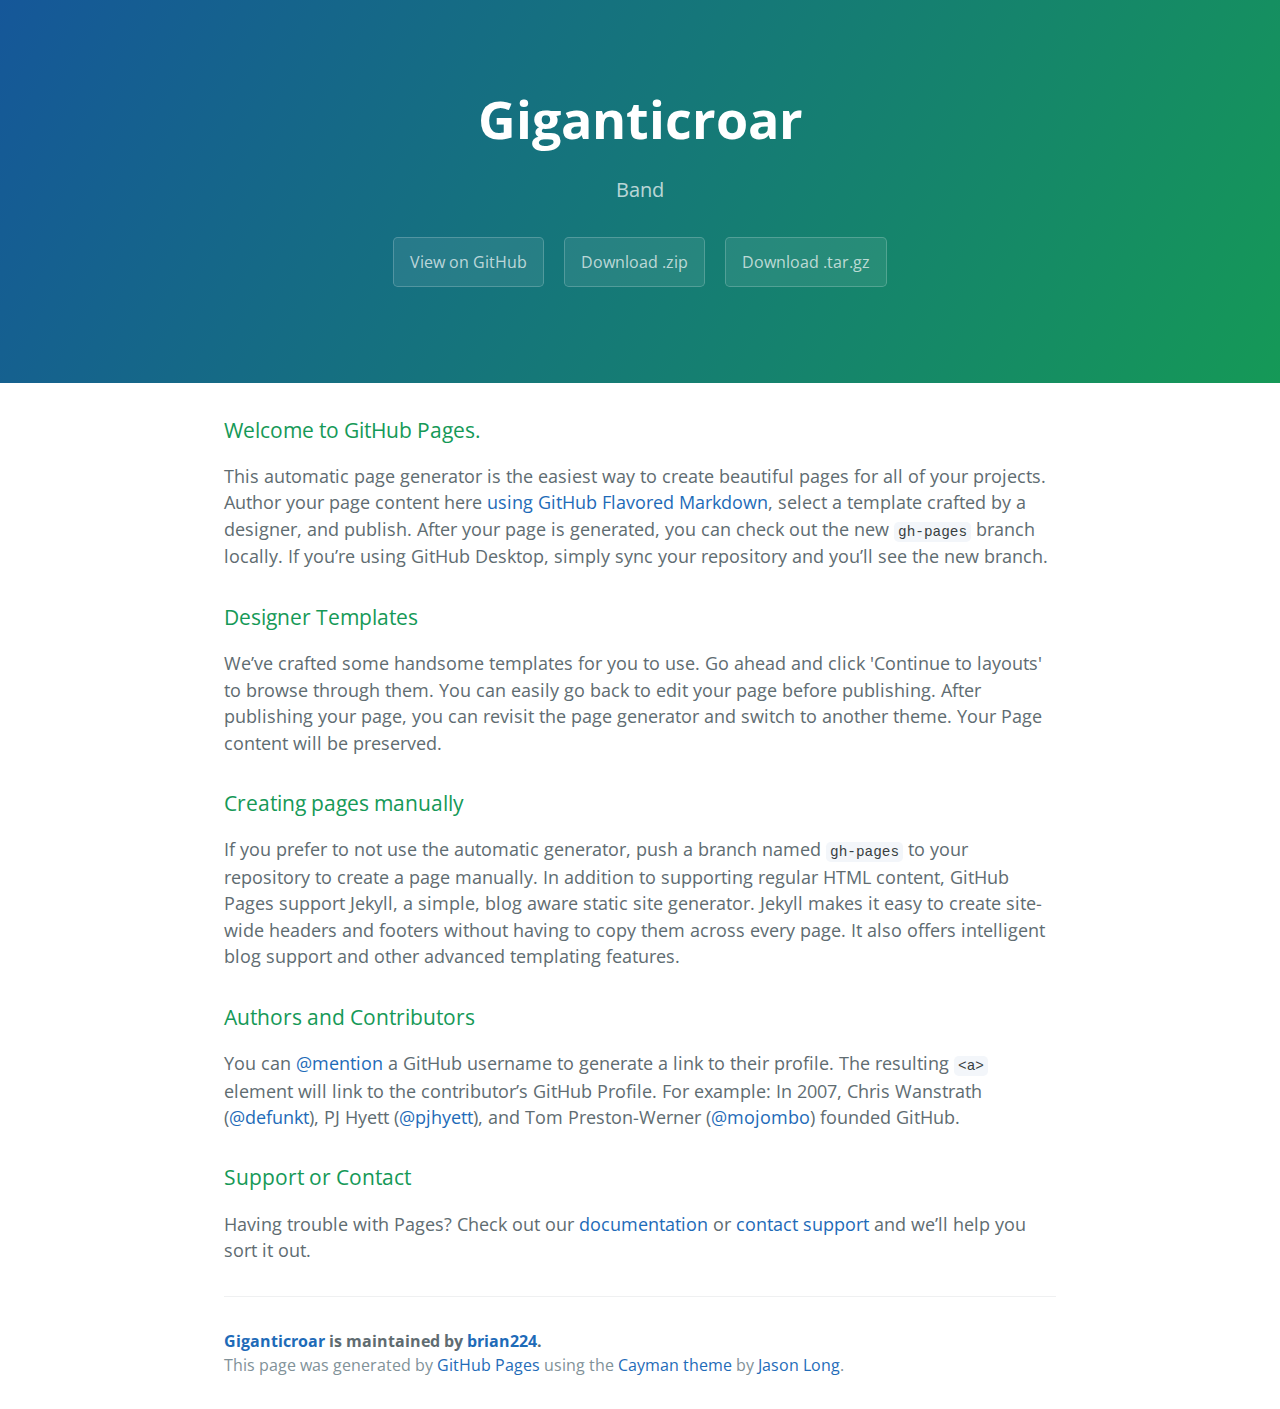
==== commit 0b432a23: "Create gh-pages branch via GitHub" ====
--- a/index.html
+++ b/index.html
@@ -1,63 +1,57 @@
 <!DOCTYPE html>
-<html lang="en">
-<head>
-	<meta http-equiv="Content-Type" content="text/html; charset=utf-8" />
-	<meta http-equiv="X-UA-Compatible" content="IE=Edge,chrome=1" />
-	<meta name="viewport" content="width=device-width, initial-scale=1.0, minimum-scale=1.0, user-scalable=no , minimal-ui" />
-	<meta name="apple-mobile-web-app-capable" content="yes">
-	<meta name="mobile-web-app-capable" content="yes">
-	<meta name="format-detection" content="telephone=no" />
-	<meta name="SKYPE_TOOLBAR" content="SKYPE_TOOLBAR_PARSER_COMPATIBLE" />
-	<title>巨大的轟鳴</title>
-	<link rel="canonical" href="" />
-	<link rel="stylesheet" href="css/styles.css">
-	<link rel="stylesheet" href="js/owl.carousel/owl.carousel.css">
-</head>
-<body class="index">
-	<div class="showcase">
-		<ul class="slide-show">
-			<li class="list"><img src="img/index/bg-index1.png" alt="巨大的轟鳴"></li>
-			<li class="list"><img src="img/index/bg-index2.jpg" alt="巨大的轟鳴"></li>
-			<li class="list"><img src="img/index/bg-index3.jpg" alt="巨大的轟鳴"></li>
-		</ul>
-	</div>
-	<header class="l-header">
-		<h1 class="logo">巨大的轟鳴</h1>
-		<nav class="l-nav">
-			<ul class="menu-list">
-				<li class="list"><a href="index.html" class="link">HOME</a></li>
-				<li class="list"><a href="about.html" class="link">ABOUT</a></li>
-				<li class="list"><a href="tour.html" class="link">TOUR</a></li>
-				<li class="list"><a href="music.html" class="link">MUSIC</a></li>
-				<li class="list"><a href="video.html" class="link">VIDEO</a></li>
-				<li class="list"><a href="shop.html" class="link">SHOP</a></li>
-				<li class="list"><a href="contact.html" class="link">CONTACT</a></li>
-			</ul>
-			<button class="btn-menu"><i class="m-icon icon-menu"></i></button>
-		</nav>
-	</header>
-	<div class="l-content">
-		<div class="show-info">
-			<h2 class="info-title">RECENT SHOWS</h2>
-			<ul class="show-time"></ul>
-			<a href="tour.html" class="btn-more">MORE</a>
-		</div>
-	</div>
-	<footer class="l-footer">
-		<p class="copyright">2016 © All Rights Reserved by <em class="band-name">Gigantic Roar 巨大的轟鳴</em></p>
-		<ul class="community-list">
-			<li class="list"><a href="https://www.facebook.com/GiganticRoar" class="link facebook" target="_blank">facebook</a></li>
-			<li class="list"><a href="https://www.instagram.com/giganticroar/" class="link instagram" target="_blank">instagram</a></li>
-			<li class="list"><a href="https://www.youtube.com/user/GiganticRoarTW" class="link youtube" target="_blank">youtube</a></li>
-		</ul>
-		<ul class="sub-menu">
-			<li class="list"><a href="javascript:;" class="link">Terms & Conditions</a></li>
-			<li class="list"><a href="javascript:;" class="link">Privacy Policy</a></li>
-			<li class="list"><a href="javascript:;" class="link">Help</a></li>
-		</ul>
-	</footer>
-	<script type="text/javascript" src="js/jquery/jquery-1.10.2.min.js"></script>
-	<script type="text/javascript" src="js/owl.carousel/owl.carousel.min.js"></script>
-	<script type="text/javascript" src="js/common.js"></script>
-</body>
-</html>+<html lang="en-us">
+  <head>
+    <meta charset="UTF-8">
+    <title>Giganticroar by brian224</title>
+    <meta name="viewport" content="width=device-width, initial-scale=1">
+    <link rel="stylesheet" type="text/css" href="stylesheets/normalize.css" media="screen">
+    <link href='https://fonts.googleapis.com/css?family=Open+Sans:400,700' rel='stylesheet' type='text/css'>
+    <link rel="stylesheet" type="text/css" href="stylesheets/stylesheet.css" media="screen">
+    <link rel="stylesheet" type="text/css" href="stylesheets/github-light.css" media="screen">
+  </head>
+  <body>
+    <section class="page-header">
+      <h1 class="project-name">Giganticroar</h1>
+      <h2 class="project-tagline">Band</h2>
+      <a href="https://github.com/brian224/GiganticRoar" class="btn">View on GitHub</a>
+      <a href="https://github.com/brian224/GiganticRoar/zipball/master" class="btn">Download .zip</a>
+      <a href="https://github.com/brian224/GiganticRoar/tarball/master" class="btn">Download .tar.gz</a>
+    </section>
+
+    <section class="main-content">
+      <h3>
+<a id="welcome-to-github-pages" class="anchor" href="#welcome-to-github-pages" aria-hidden="true"><span aria-hidden="true" class="octicon octicon-link"></span></a>Welcome to GitHub Pages.</h3>
+
+<p>This automatic page generator is the easiest way to create beautiful pages for all of your projects. Author your page content here <a href="https://guides.github.com/features/mastering-markdown/">using GitHub Flavored Markdown</a>, select a template crafted by a designer, and publish. After your page is generated, you can check out the new <code>gh-pages</code> branch locally. If you’re using GitHub Desktop, simply sync your repository and you’ll see the new branch.</p>
+
+<h3>
+<a id="designer-templates" class="anchor" href="#designer-templates" aria-hidden="true"><span aria-hidden="true" class="octicon octicon-link"></span></a>Designer Templates</h3>
+
+<p>We’ve crafted some handsome templates for you to use. Go ahead and click 'Continue to layouts' to browse through them. You can easily go back to edit your page before publishing. After publishing your page, you can revisit the page generator and switch to another theme. Your Page content will be preserved.</p>
+
+<h3>
+<a id="creating-pages-manually" class="anchor" href="#creating-pages-manually" aria-hidden="true"><span aria-hidden="true" class="octicon octicon-link"></span></a>Creating pages manually</h3>
+
+<p>If you prefer to not use the automatic generator, push a branch named <code>gh-pages</code> to your repository to create a page manually. In addition to supporting regular HTML content, GitHub Pages support Jekyll, a simple, blog aware static site generator. Jekyll makes it easy to create site-wide headers and footers without having to copy them across every page. It also offers intelligent blog support and other advanced templating features.</p>
+
+<h3>
+<a id="authors-and-contributors" class="anchor" href="#authors-and-contributors" aria-hidden="true"><span aria-hidden="true" class="octicon octicon-link"></span></a>Authors and Contributors</h3>
+
+<p>You can <a href="https://help.github.com/articles/basic-writing-and-formatting-syntax/#mentioning-users-and-teams" class="user-mention">@mention</a> a GitHub username to generate a link to their profile. The resulting <code>&lt;a&gt;</code> element will link to the contributor’s GitHub Profile. For example: In 2007, Chris Wanstrath (<a href="https://github.com/defunkt" class="user-mention">@defunkt</a>), PJ Hyett (<a href="https://github.com/pjhyett" class="user-mention">@pjhyett</a>), and Tom Preston-Werner (<a href="https://github.com/mojombo" class="user-mention">@mojombo</a>) founded GitHub.</p>
+
+<h3>
+<a id="support-or-contact" class="anchor" href="#support-or-contact" aria-hidden="true"><span aria-hidden="true" class="octicon octicon-link"></span></a>Support or Contact</h3>
+
+<p>Having trouble with Pages? Check out our <a href="https://help.github.com/pages">documentation</a> or <a href="https://github.com/contact">contact support</a> and we’ll help you sort it out.</p>
+
+      <footer class="site-footer">
+        <span class="site-footer-owner"><a href="https://github.com/brian224/GiganticRoar">Giganticroar</a> is maintained by <a href="https://github.com/brian224">brian224</a>.</span>
+
+        <span class="site-footer-credits">This page was generated by <a href="https://pages.github.com">GitHub Pages</a> using the <a href="https://github.com/jasonlong/cayman-theme">Cayman theme</a> by <a href="https://twitter.com/jasonlong">Jason Long</a>.</span>
+      </footer>
+
+    </section>
+
+  
+  </body>
+</html>
--- a/stylesheets/stylesheet.css
+++ b/stylesheets/stylesheet.css
@@ -0,0 +1,245 @@
+* {
+  box-sizing: border-box; }
+
+body {
+  padding: 0;
+  margin: 0;
+  font-family: "Open Sans", "Helvetica Neue", Helvetica, Arial, sans-serif;
+  font-size: 16px;
+  line-height: 1.5;
+  color: #606c71; }
+
+a {
+  color: #1e6bb8;
+  text-decoration: none; }
+  a:hover {
+    text-decoration: underline; }
+
+.btn {
+  display: inline-block;
+  margin-bottom: 1rem;
+  color: rgba(255, 255, 255, 0.7);
+  background-color: rgba(255, 255, 255, 0.08);
+  border-color: rgba(255, 255, 255, 0.2);
+  border-style: solid;
+  border-width: 1px;
+  border-radius: 0.3rem;
+  transition: color 0.2s, background-color 0.2s, border-color 0.2s; }
+  .btn + .btn {
+    margin-left: 1rem; }
+
+.btn:hover {
+  color: rgba(255, 255, 255, 0.8);
+  text-decoration: none;
+  background-color: rgba(255, 255, 255, 0.2);
+  border-color: rgba(255, 255, 255, 0.3); }
+
+@media screen and (min-width: 64em) {
+  .btn {
+    padding: 0.75rem 1rem; } }
+
+@media screen and (min-width: 42em) and (max-width: 64em) {
+  .btn {
+    padding: 0.6rem 0.9rem;
+    font-size: 0.9rem; } }
+
+@media screen and (max-width: 42em) {
+  .btn {
+    display: block;
+    width: 100%;
+    padding: 0.75rem;
+    font-size: 0.9rem; }
+    .btn + .btn {
+      margin-top: 1rem;
+      margin-left: 0; } }
+
+.page-header {
+  color: #fff;
+  text-align: center;
+  background-color: #159957;
+  background-image: linear-gradient(120deg, #155799, #159957); }
+
+@media screen and (min-width: 64em) {
+  .page-header {
+    padding: 5rem 6rem; } }
+
+@media screen and (min-width: 42em) and (max-width: 64em) {
+  .page-header {
+    padding: 3rem 4rem; } }
+
+@media screen and (max-width: 42em) {
+  .page-header {
+    padding: 2rem 1rem; } }
+
+.project-name {
+  margin-top: 0;
+  margin-bottom: 0.1rem; }
+
+@media screen and (min-width: 64em) {
+  .project-name {
+    font-size: 3.25rem; } }
+
+@media screen and (min-width: 42em) and (max-width: 64em) {
+  .project-name {
+    font-size: 2.25rem; } }
+
+@media screen and (max-width: 42em) {
+  .project-name {
+    font-size: 1.75rem; } }
+
+.project-tagline {
+  margin-bottom: 2rem;
+  font-weight: normal;
+  opacity: 0.7; }
+
+@media screen and (min-width: 64em) {
+  .project-tagline {
+    font-size: 1.25rem; } }
+
+@media screen and (min-width: 42em) and (max-width: 64em) {
+  .project-tagline {
+    font-size: 1.15rem; } }
+
+@media screen and (max-width: 42em) {
+  .project-tagline {
+    font-size: 1rem; } }
+
+.main-content :first-child {
+  margin-top: 0; }
+.main-content img {
+  max-width: 100%; }
+.main-content h1, .main-content h2, .main-content h3, .main-content h4, .main-content h5, .main-content h6 {
+  margin-top: 2rem;
+  margin-bottom: 1rem;
+  font-weight: normal;
+  color: #159957; }
+.main-content p {
+  margin-bottom: 1em; }
+.main-content code {
+  padding: 2px 4px;
+  font-family: Consolas, "Liberation Mono", Menlo, Courier, monospace;
+  font-size: 0.9rem;
+  color: #383e41;
+  background-color: #f3f6fa;
+  border-radius: 0.3rem; }
+.main-content pre {
+  padding: 0.8rem;
+  margin-top: 0;
+  margin-bottom: 1rem;
+  font: 1rem Consolas, "Liberation Mono", Menlo, Courier, monospace;
+  color: #567482;
+  word-wrap: normal;
+  background-color: #f3f6fa;
+  border: solid 1px #dce6f0;
+  border-radius: 0.3rem; }
+  .main-content pre > code {
+    padding: 0;
+    margin: 0;
+    font-size: 0.9rem;
+    color: #567482;
+    word-break: normal;
+    white-space: pre;
+    background: transparent;
+    border: 0; }
+.main-content .highlight {
+  margin-bottom: 1rem; }
+  .main-content .highlight pre {
+    margin-bottom: 0;
+    word-break: normal; }
+.main-content .highlight pre, .main-content pre {
+  padding: 0.8rem;
+  overflow: auto;
+  font-size: 0.9rem;
+  line-height: 1.45;
+  border-radius: 0.3rem; }
+.main-content pre code, .main-content pre tt {
+  display: inline;
+  max-width: initial;
+  padding: 0;
+  margin: 0;
+  overflow: initial;
+  line-height: inherit;
+  word-wrap: normal;
+  background-color: transparent;
+  border: 0; }
+  .main-content pre code:before, .main-content pre code:after, .main-content pre tt:before, .main-content pre tt:after {
+    content: normal; }
+.main-content ul, .main-content ol {
+  margin-top: 0; }
+.main-content blockquote {
+  padding: 0 1rem;
+  margin-left: 0;
+  color: #819198;
+  border-left: 0.3rem solid #dce6f0; }
+  .main-content blockquote > :first-child {
+    margin-top: 0; }
+  .main-content blockquote > :last-child {
+    margin-bottom: 0; }
+.main-content table {
+  display: block;
+  width: 100%;
+  overflow: auto;
+  word-break: normal;
+  word-break: keep-all; }
+  .main-content table th {
+    font-weight: bold; }
+  .main-content table th, .main-content table td {
+    padding: 0.5rem 1rem;
+    border: 1px solid #e9ebec; }
+.main-content dl {
+  padding: 0; }
+  .main-content dl dt {
+    padding: 0;
+    margin-top: 1rem;
+    font-size: 1rem;
+    font-weight: bold; }
+  .main-content dl dd {
+    padding: 0;
+    margin-bottom: 1rem; }
+.main-content hr {
+  height: 2px;
+  padding: 0;
+  margin: 1rem 0;
+  background-color: #eff0f1;
+  border: 0; }
+
+@media screen and (min-width: 64em) {
+  .main-content {
+    max-width: 64rem;
+    padding: 2rem 6rem;
+    margin: 0 auto;
+    font-size: 1.1rem; } }
+
+@media screen and (min-width: 42em) and (max-width: 64em) {
+  .main-content {
+    padding: 2rem 4rem;
+    font-size: 1.1rem; } }
+
+@media screen and (max-width: 42em) {
+  .main-content {
+    padding: 2rem 1rem;
+    font-size: 1rem; } }
+
+.site-footer {
+  padding-top: 2rem;
+  margin-top: 2rem;
+  border-top: solid 1px #eff0f1; }
+
+.site-footer-owner {
+  display: block;
+  font-weight: bold; }
+
+.site-footer-credits {
+  color: #819198; }
+
+@media screen and (min-width: 64em) {
+  .site-footer {
+    font-size: 1rem; } }
+
+@media screen and (min-width: 42em) and (max-width: 64em) {
+  .site-footer {
+    font-size: 1rem; } }
+
+@media screen and (max-width: 42em) {
+  .site-footer {
+    font-size: 0.9rem; } }
--- a/stylesheets/github-light.css
+++ b/stylesheets/github-light.css
@@ -0,0 +1,116 @@
+/*
+   Copyright 2014 GitHub Inc.
+
+   Licensed under the Apache License, Version 2.0 (the "License");
+   you may not use this file except in compliance with the License.
+   You may obtain a copy of the License at
+
+       http://www.apache.org/licenses/LICENSE-2.0
+
+   Unless required by applicable law or agreed to in writing, software
+   distributed under the License is distributed on an "AS IS" BASIS,
+   WITHOUT WARRANTIES OR CONDITIONS OF ANY KIND, either express or implied.
+   See the License for the specific language governing permissions and
+   limitations under the License.
+
+*/
+
+.pl-c /* comment */ {
+  color: #969896;
+}
+
+.pl-c1      /* constant, markup.raw, meta.diff.header, meta.module-reference, meta.property-name, support, support.constant, support.variable, variable.other.constant */,
+.pl-s .pl-v /* string variable */ {
+  color: #0086b3;
+}
+
+.pl-e  /* entity */,
+.pl-en /* entity.name */ {
+  color: #795da3;
+}
+
+.pl-s .pl-s1 /* string source */,
+.pl-smi      /* storage.modifier.import, storage.modifier.package, storage.type.java, variable.other, variable.parameter.function */ {
+  color: #333;
+}
+
+.pl-ent /* entity.name.tag */ {
+  color: #63a35c;
+}
+
+.pl-k /* keyword, storage, storage.type */ {
+  color: #a71d5d;
+}
+
+.pl-pds              /* punctuation.definition.string, string.regexp.character-class */,
+.pl-s                /* string */,
+.pl-s .pl-pse .pl-s1 /* string punctuation.section.embedded source */,
+.pl-sr               /* string.regexp */,
+.pl-sr .pl-cce       /* string.regexp constant.character.escape */,
+.pl-sr .pl-sra       /* string.regexp string.regexp.arbitrary-repitition */,
+.pl-sr .pl-sre       /* string.regexp source.ruby.embedded */ {
+  color: #183691;
+}
+
+.pl-v /* variable */ {
+  color: #ed6a43;
+}
+
+.pl-id /* invalid.deprecated */ {
+  color: #b52a1d;
+}
+
+.pl-ii /* invalid.illegal */ {
+  background-color: #b52a1d;
+  color: #f8f8f8;
+}
+
+.pl-sr .pl-cce /* string.regexp constant.character.escape */ {
+  color: #63a35c;
+  font-weight: bold;
+}
+
+.pl-ml /* markup.list */ {
+  color: #693a17;
+}
+
+.pl-mh        /* markup.heading */,
+.pl-mh .pl-en /* markup.heading entity.name */,
+.pl-ms        /* meta.separator */ {
+  color: #1d3e81;
+  font-weight: bold;
+}
+
+.pl-mq /* markup.quote */ {
+  color: #008080;
+}
+
+.pl-mi /* markup.italic */ {
+  color: #333;
+  font-style: italic;
+}
+
+.pl-mb /* markup.bold */ {
+  color: #333;
+  font-weight: bold;
+}
+
+.pl-md /* markup.deleted, meta.diff.header.from-file */ {
+  background-color: #ffecec;
+  color: #bd2c00;
+}
+
+.pl-mi1 /* markup.inserted, meta.diff.header.to-file */ {
+  background-color: #eaffea;
+  color: #55a532;
+}
+
+.pl-mdr /* meta.diff.range */ {
+  color: #795da3;
+  font-weight: bold;
+}
+
+.pl-mo /* meta.output */ {
+  color: #1d3e81;
+}
+
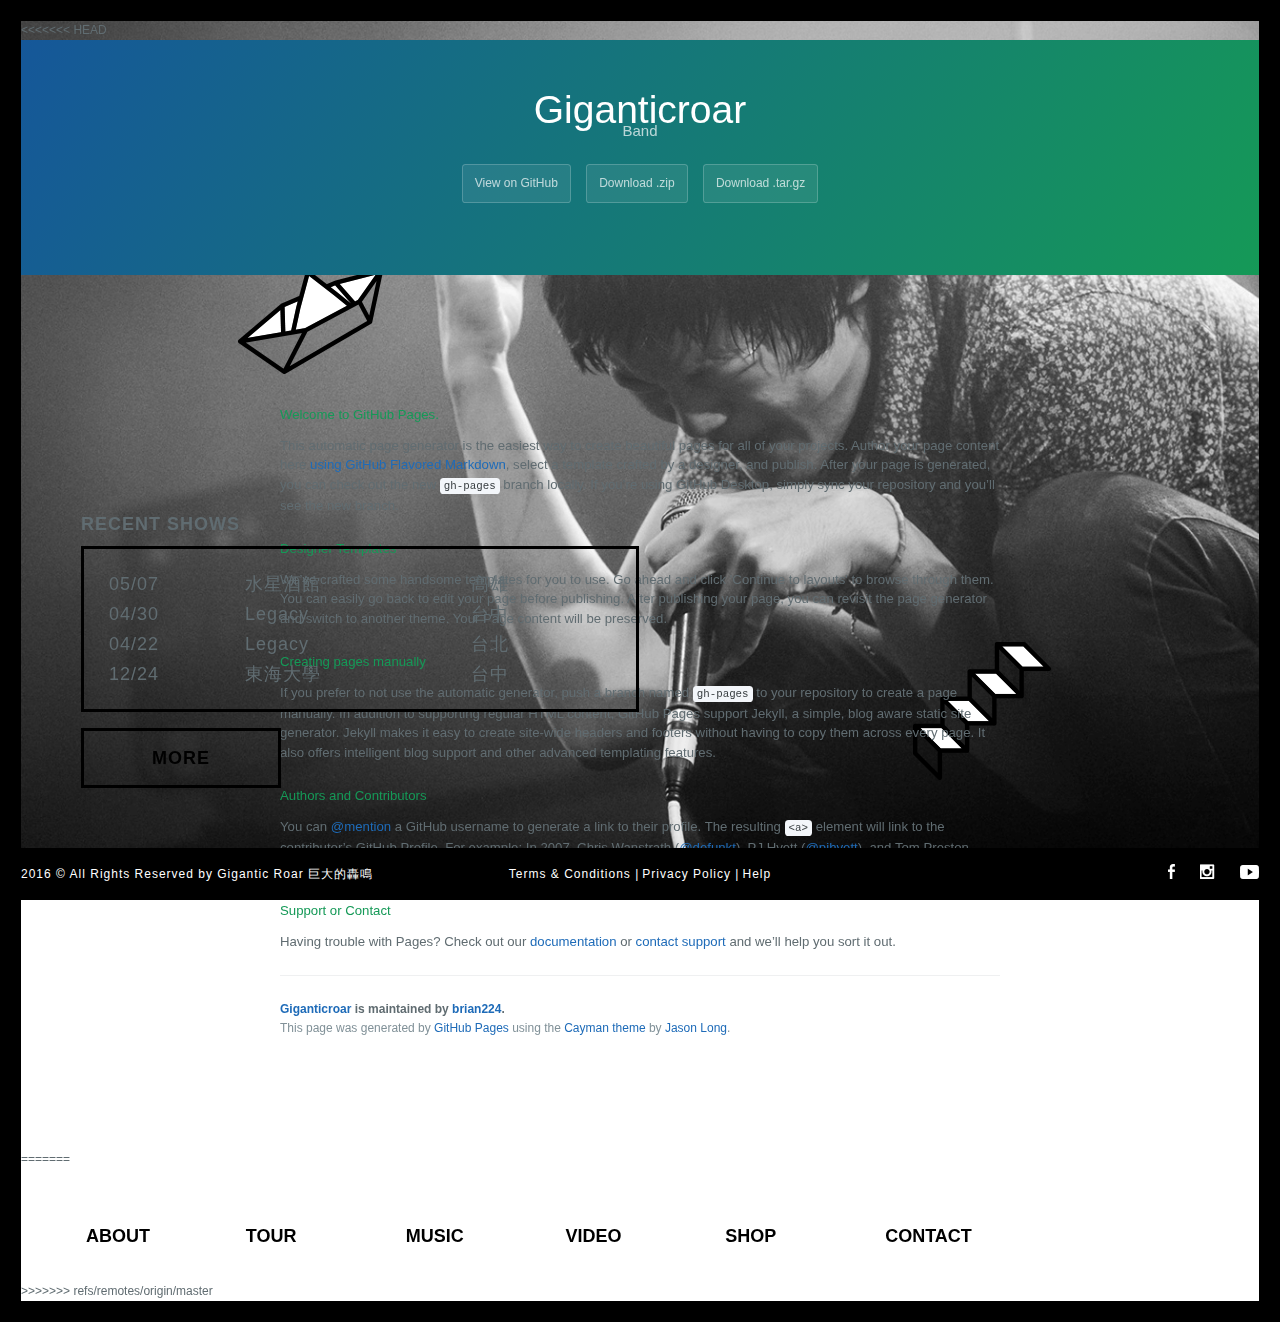
==== commit 0521d2b7: "Merge remote-tracking branch 'refs/remotes/origin/master' into gh-pages" ====
--- a/index.html
+++ b/index.html
@@ -1,4 +1,5 @@
 <!DOCTYPE html>
+<<<<<<< HEAD
 <html lang="en-us">
   <head>
     <meta charset="UTF-8">
@@ -55,3 +56,67 @@
   
   </body>
 </html>
+=======
+<html lang="en">
+<head>
+	<meta http-equiv="Content-Type" content="text/html; charset=utf-8" />
+	<meta http-equiv="X-UA-Compatible" content="IE=Edge,chrome=1" />
+	<meta name="viewport" content="width=device-width, initial-scale=1.0, minimum-scale=1.0, user-scalable=no , minimal-ui" />
+	<meta name="apple-mobile-web-app-capable" content="yes">
+	<meta name="mobile-web-app-capable" content="yes">
+	<meta name="format-detection" content="telephone=no" />
+	<meta name="SKYPE_TOOLBAR" content="SKYPE_TOOLBAR_PARSER_COMPATIBLE" />
+	<title>巨大的轟鳴</title>
+	<link rel="canonical" href="" />
+	<link rel="stylesheet" href="css/styles.css">
+	<link rel="stylesheet" href="js/owl.carousel/owl.carousel.css">
+</head>
+<body class="index">
+	<div class="showcase">
+		<ul class="slide-show">
+			<li class="list"><img src="img/index/bg-index1.png" alt="巨大的轟鳴"></li>
+			<li class="list"><img src="img/index/bg-index2.jpg" alt="巨大的轟鳴"></li>
+			<li class="list"><img src="img/index/bg-index3.jpg" alt="巨大的轟鳴"></li>
+		</ul>
+	</div>
+	<header class="l-header">
+		<h1 class="logo">巨大的轟鳴</h1>
+		<nav class="l-nav">
+			<ul class="menu-list">
+				<li class="list"><a href="index.html" class="link">HOME</a></li>
+				<li class="list"><a href="about.html" class="link">ABOUT</a></li>
+				<li class="list"><a href="tour.html" class="link">TOUR</a></li>
+				<li class="list"><a href="music.html" class="link">MUSIC</a></li>
+				<li class="list"><a href="video.html" class="link">VIDEO</a></li>
+				<li class="list"><a href="shop.html" class="link">SHOP</a></li>
+				<li class="list"><a href="contact.html" class="link">CONTACT</a></li>
+			</ul>
+			<button class="btn-menu"><i class="m-icon icon-menu"></i></button>
+		</nav>
+	</header>
+	<div class="l-content">
+		<div class="show-info">
+			<h2 class="info-title">RECENT SHOWS</h2>
+			<ul class="show-time"></ul>
+			<a href="tour.html" class="btn-more">MORE</a>
+		</div>
+	</div>
+	<footer class="l-footer">
+		<p class="copyright">2016 © All Rights Reserved by <em class="band-name">Gigantic Roar 巨大的轟鳴</em></p>
+		<ul class="community-list">
+			<li class="list"><a href="https://www.facebook.com/GiganticRoar" class="link facebook" target="_blank">facebook</a></li>
+			<li class="list"><a href="https://www.instagram.com/giganticroar/" class="link instagram" target="_blank">instagram</a></li>
+			<li class="list"><a href="https://www.youtube.com/user/GiganticRoarTW" class="link youtube" target="_blank">youtube</a></li>
+		</ul>
+		<ul class="sub-menu">
+			<li class="list"><a href="javascript:;" class="link">Terms & Conditions</a></li>
+			<li class="list"><a href="javascript:;" class="link">Privacy Policy</a></li>
+			<li class="list"><a href="javascript:;" class="link">Help</a></li>
+		</ul>
+	</footer>
+	<script type="text/javascript" src="js/jquery/jquery-1.10.2.min.js"></script>
+	<script type="text/javascript" src="js/owl.carousel/owl.carousel.min.js"></script>
+	<script type="text/javascript" src="js/common.js"></script>
+</body>
+</html>
+>>>>>>> refs/remotes/origin/master
--- a/css/styles.css
+++ b/css/styles.css
@@ -0,0 +1 @@
+﻿html,body,div,span,applet,object,iframe,h1,h2,h3,h4,h5,h6,p,blockquote,pre,a,abbr,acronym,address,big,cite,code,del,dfn,em,img,ins,kbd,q,s,samp,small,strike,strong,sub,sup,tt,var,b,u,i,center,dl,dt,dd,ol,ul,li,fieldset,form,label,legend,table,caption,tbody,tfoot,thead,tr,th,td,article,aside,canvas,details,embed,figure,figcaption,footer,header,hgroup,menu,nav,output,ruby,section,summary,time,mark,audio,video{margin:0;padding:0;border:0;font:inherit;font-size:100%;vertical-align:baseline}html{line-height:1}ol,ul{list-style:none}table{border-collapse:collapse;border-spacing:0}caption,th,td{text-align:left;font-weight:normal;vertical-align:middle}q,blockquote{quotes:none}q:before,q:after,blockquote:before,blockquote:after{content:"";content:none}a img{border:none}article,aside,details,figcaption,figure,footer,header,hgroup,main,menu,nav,section,summary{display:block}html{min-height:100vh;border-bottom:0;font:12px/1.6em 'Century Gothic', sans-serif, serif, '黑體', 'Heiti TC', '新細明體', 'PMingLiU';-moz-box-sizing:border-box;-webkit-box-sizing:border-box;box-sizing:border-box}body:before,body:after{content:'';background:url('../img/shared/bg-deco.png?1457061492') 0 0 no-repeat;display:block;position:absolute;z-index:-1}body.about{background:#ff8668}body.about .l-header .menu-list .link:hover,body.about .l-header .menu-list .link.is-curr{color:#ff8668}body.tour{background:#70ffbd}body.tour .l-header .menu-list .link:hover,body.tour .l-header .menu-list .link.is-curr{color:#70ffbd}body.tour .main-content{padding-bottom:188px}body.tour .main-content .btn-more{margin:0 auto;width:306px}body.tour .main-content .btn-more.is-hide{display:none}body.music{background:#ff7be5}body.music .l-header .menu-list .link:hover,body.music .l-header .menu-list .link.is-curr{color:#ff7be5}body.video{background:#2f7dff}body.video .l-header .menu-list .link:hover,body.video .l-header .menu-list .link.is-curr{color:#2f7dff}body.shop{background:#ffe981}body.shop .l-header .menu-list .link:hover,body.shop .l-header .menu-list .link.is-curr{color:#ffe981}body.contact{background:#777;position:inherit}body.contact:before{top:177px;left:138px}body.contact:after{bottom:144px;right:132px}body.contact .l-header .menu-list .link:hover,body.contact .l-header .menu-list .link.is-curr{color:#777}a{text-decoration:none}.showcase{position:absolute;top:0;left:0;overflow:hidden;z-index:-2;-moz-box-sizing:border-box;-webkit-box-sizing:border-box;box-sizing:border-box}.showcase .list{position:relative}.showcase .owl-carousel .owl-item .list{overflow:hidden}.showcase .owl-carousel .owl-item img{max-width:none}.l-header .logo{background:url('../img/shared/logo.png?1457061492') 0 0 no-repeat;overflow:hidden;text-indent:200%;white-space:nowrap}.l-header .logo .index-link{display:block;width:100%;height:100%}.l-header .menu-list{font-size:0;line-height:80px}.l-header .menu-list .list{display:inline-block;width:16.66667%}.l-header .menu-list .link{display:block;width:100%;height:100%;color:#000;font-size:18px;font-weight:bold}.show-info{letter-spacing:1px}.show-info .info-title{margin-bottom:12px;font-size:18px;font-weight:bold}.show-info .show-time{margin-bottom:16px;padding:20px 25px;display:block;border:3px solid #000;font-size:18px;line-height:30px;-moz-box-sizing:border-box;-webkit-box-sizing:border-box;box-sizing:border-box}.show-info .show-time .list>span{display:inline-block}.show-info .show-time .date{width:130px}.show-info .show-time .place{width:220px}.show-info .show-time .city{width:140px}.btn-more{background:transparent;display:block;border:3px solid #000;cursor:pointer;color:#000;font-size:18px;font-weight:bold;text-align:center;-moz-box-sizing:border-box;-webkit-box-sizing:border-box;box-sizing:border-box}.main-content{margin:0 auto;padding:130px 0 112px 0}.main-content .main-title{margin-bottom:48px;font-size:36px;line-height:36px;text-align:center}.main-content .img-wrap{margin-bottom:70px}.main-content .img-wrap img{margin:0 auto;display:block;border:3px solid #000}.main-content .desc{margin-bottom:20px;font-size:14px;line-height:20px;text-indent:28px}.tour-list{margin-bottom:48px;color:#fff}.tour-list.show-all .list{display:block}.tour-list .list{display:none;height:80px;font-size:0;line-height:80px}.tour-list .list:nth-child(1){display:block}.tour-list .list:nth-child(2){display:block}.tour-list .list:nth-child(3){display:block}.tour-list .list:nth-child(4){display:block}.tour-list .list:nth-child(5){display:block}.tour-list .list:nth-child(6){display:block}.tour-list .list:nth-child(7){display:block}.tour-list .list:nth-child(8){display:block}.tour-list .list:nth-child(9){display:block}.tour-list .list:nth-child(10){display:block}.tour-list .list>*{display:inline-block;vertical-align:top;font-size:22px}.tour-list .list .date{width:135px}.tour-list .list .title{width:340px}.tour-list .list .info{padding:13px 0;width:215px}.tour-list .list .info>*{display:block;font-size:18px;line-height:27px}.tour-list .list .link{width:21px;height:100%;position:relative}.tour-list .list .link:before{content:'';margin:-8px 0 0 -10px;background:url('../img/shared/btn-icons.png?1457061492') 0 0 no-repeat;background-position:-41px 0;width:21px;height:16px;position:absolute;top:50%;left:50%}.tour-list .list.completed{color:#000}.tour-list .list.completed .link{display:inline-block}.tour-list .list.prepare .link:before{background-position:-62px 0}.tour-list .list.now{background:#000;position:relative}.tour-list .list.now .link{display:inline-block}.tour-list .list.now .link:before{background-position:-62px 0}.tour-list .list.now .link:after{left:auto;right:-100px;z-index:1}.album-list>.list{margin-bottom:56px;padding:24px 144px 30px 228px;background:#ff7be5;min-height:206px;position:relative;border:3px solid #000;font-size:14px;line-height:26px;-moz-box-sizing:border-box;-webkit-box-sizing:border-box;box-sizing:border-box}.album-list .album-title{margin-bottom:5px;font-size:24px;font-weight:bold}.album-list .issue-date{margin-bottom:5px;display:block}.album-list .song-list{margin-left:17px;list-style:decimal outside}.album-list .img-wrap{position:absolute;top:-28px;left:20px}.album-list .shop-link{display:block;width:98px;height:36px;position:absolute;top:24px;right:24px;border:3px solid #000;color:#000;font-size:18px;line-height:36px;text-align:center}.album-list .shop-link+a{top:72px}.video-list>.list{padding-bottom:55px}.video-list>.list .video-title{font-size:24px;font-weight:bold;line-height:32px}.contact .main-content{width:240px;font-size:14px}.contact .main-content .main-title{margin-bottom:30px}.contact .main-content a{color:#000;line-height:32px}.contact .main-content a:hover{text-decoration:underline}.contact .theme-title{margin-bottom:15px;font-size:18px;font-weight:bold}.contact .mail-link{padding-right:28px;position:relative}.contact .mail-link:after{content:'';margin-top:-5px;background:url('../img/shared/btn-icons.png?1457061492') right 0 no-repeat;display:block;width:15px;height:11px;position:absolute;top:50%;right:0}.contact .sub-title{margin-top:64px;font-weight:bold}.contact .media-list{margin-top:15px;clear:both;overflow:hidden}.contact .media-list .list{width:50%;float:left}.shop .main-content>.desc{text-indent:0}.shop .item-list{clear:both;overflow:hidden}.shop .item-list .list{margin-bottom:48px;margin-left:28px;background:#ffe981;width:219px;float:left;-moz-box-sizing:border-box;-webkit-box-sizing:border-box;box-sizing:border-box}.shop .item-list .list:nth-child(3n+1){margin-left:0;clear:both}.shop .item-list .list .item-title{margin-bottom:5px;font-size:24px;font-weight:bold;line-height:32px}.shop .item-list .list .item-info{padding:22px 0;border:3px solid #000}.shop .item-list .list .size{margin:0 0 10px 16px;display:block;font-size:14px}.shop .item-list .list .price{margin:0 0 0 16px;display:block;font-size:24px;font-weight:bold}.shop .item-list .list .price .hint{margin-left:10px;color:#ff6868;font-size:14px}.shop .item-list .img-wrap{margin-bottom:12px}.shop .item-list .img-wrap img{border:0}.l-footer{background:#000;width:100%;position:fixed;bottom:0;left:0;z-index:5;-moz-box-sizing:border-box;-webkit-box-sizing:border-box;box-sizing:border-box}.l-footer>*,.l-footer .link{color:#fff}.l-footer .sub-menu{text-align:center}.l-footer .sub-menu .list{display:inline-block}.l-footer .sub-menu .list:before{content:'|';padding-right:3px}.l-footer .sub-menu .list:first-child:before{display:none}.l-footer .sub-menu .link:hover{text-decoration:underline}.l-footer .community-list{position:absolute;right:21px;font-size:15px}.l-footer .community-list .list{display:inline-block}.l-footer .community-list .link{margin-left:20px;background:url('../img/shared/btn-icons.png?1457061492') 0 0 no-repeat;display:block;overflow:hidden;text-indent:200%;white-space:nowrap}.l-footer .community-list .link.facebook{width:7px;height:15px}.l-footer .community-list .link.instagram{background-position:-7px 0;width:15px;height:15px}.l-footer .community-list .link.youtube{background-position:-22px 0;width:19px;height:14px}@media screen and (min-width: 1100px){.l-footer{height:52px;letter-spacing:1px;line-height:52px}.l-footer .copyright{position:absolute;top:0;left:21px}.l-footer .community-list{top:0}}@media screen and (max-width: 1099px){.l-footer{padding:5px 0}.l-footer .copyright{text-align:center}.l-footer .community-list{margin-top:-10px;top:50%}}@media screen and (min-width: 959px){body:before{width:145px;height:105px;top:269px;left:238px}body:after{background-position:-145px 0;width:138px;height:138px;bottom:120px;right:229px}body.tour .main-content .main-title{margin-bottom:70px}.l-header .logo{right:43px}.l-header .menu-list{margin-left:65px;width:calc(100% - 171px - 65px - 43px)}.main-content{width:720px}.video-frame{width:720px;height:400px}.tour-list .list.now:before,.tour-list .list.now:after{content:'';background:#000;width:1000px;height:100%;position:absolute;top:0}.tour-list .list.now:before{left:-1000px}.tour-list .list.now:after{right:-1000px}.tour-list .list.now .date:before,.tour-list .list.now .link:after{content:'NEAR SHOW';margin-top:-18px;width:50px;position:absolute;top:50%;left:-100px;color:#70ffbd;font-size:12px;line-height:18px;text-align:center}}@media screen and (min-width: 740px){html{border:21px solid #000}body.sub-page{position:relative}body.sub-page:before{top:156px;left:117px}body.sub-page:after{bottom:123px;right:111px}body.sub-page .l-header{margin-top:0;background:#000;width:100%;height:90px;position:fixed;top:0;left:0;overflow:hidden;z-index:5}body.sub-page .l-header .logo{top:-7px}body.sub-page .l-header .menu-list{height:90px;line-height:90px}body.sub-page .l-header .menu-list .link{color:#fff}body.sub-page .l-header .menu-list .link:hover{color:#ff8668}.l-header{margin-top:26px;position:relative}.l-header .logo{width:171px;height:102px;position:absolute;top:0}.l-header .menu-list .list:first-child{display:none}.l-header .btn-menu{display:none}.l-content{overflow:hidden}.showcase{margin:21px;width:calc(100% - 42px);height:calc(100% - 42px)}.btn-more{width:200px;height:60px;line-height:54px}.show-info{position:absolute;bottom:112px;left:81px}.show-info .show-time{min-width:546px}}@media screen and (max-width: 958px){body:before{background-size:141.5px 69px;width:72px;height:52.5px;top:134px;left:119px}body:after{background-position:-73px 0;background-size:141.5px 69px;width:79px;height:79px;bottom:60px;right:115px}body.sub-page:before{top:80px;left:20px}body.sub-page:after{bottom:80px;right:20px}.l-header .logo{right:21px}.l-header .menu-list{margin-left:40px;width:calc(100% - 171px - 40px - 43px)}.main-content .img-wrap img{max-width:100%;-moz-box-sizing:border-box;-webkit-box-sizing:border-box;box-sizing:border-box}.tour-list .list{margin:15px 0;padding:0 60px 0 100px;position:relative}.tour-list .list .date{width:auto;position:absolute;top:0;left:22px}.tour-list .list .title{width:70%}.tour-list .list .info{width:30%}.tour-list .list .link{margin-top:-40px;width:44px;position:absolute;top:50%;right:22px}.album-list{margin:0 21px}.video-list{margin:0 21px}.video-frame{width:100%;height:400px}.shop .main-content{padding-right:21px;padding-left:21px}.shop .item-list{margin:0 -10px;text-align:center}.shop .item-list .list{margin:0 10px 30px 10px;display:inline-block;width:204px;float:none;vertical-align:top;text-align:left}.shop .item-list .list:nth-child(3n+1){margin-left:10px;clear:none}}@media screen and (max-width: 739px){html{border:10px solid #000}body:before,body:after{display:none}body.index{position:relative;min-height:calc(100vh - 20px)}body.index .l-content{padding:180px 0 20px 0}body.sub-page .l-header .logo{display:none}body.sub-page .main-content{padding:0}body.sub-page .main-content .main-title{margin:24px 0}body.sub-page .main-content .img-wrap{margin-bottom:20px}body.sub-page .l-footer>*,body.sub-page .l-footer .link{color:#000}body.sub-page .l-footer .community-list .link.facebook{background-position:0 -16px}body.sub-page .l-footer .community-list .link.instagram{background-position:-7px -16px}body.sub-page .l-footer .community-list .link.youtube{background-position:-22px -16px}body.tour{overflow-x:hidden}body.tour .l-content{margin:0}body.tour .main-content{padding-bottom:20px}body.tour .main-content .btn-more{margin:0 12px;width:calc(100% - 24px)}.l-header{background:#000;height:36px;position:relative;z-index:1}.l-header .logo{margin:0 auto;background-size:85.5px 51px;width:85.5px;height:51px;position:absolute;bottom:-65px;right:12px}.l-header .l-nav{position:relative}.l-header .l-nav.is-active .menu-list{max-height:100vh}.l-header .l-nav.is-active .icon-menu{background:#000}.l-header .l-nav.is-active .icon-menu:before{margin-top:0;-moz-transform:rotate(-45deg);-ms-transform:rotate(-45deg);-webkit-transform:rotate(-45deg);transform:rotate(-45deg)}.l-header .l-nav.is-active .icon-menu:after{margin-top:0;-moz-transform:rotate(45deg);-ms-transform:rotate(45deg);-webkit-transform:rotate(45deg);transform:rotate(45deg)}.l-header .menu-list{margin:0;padding-top:36px;background:rgba(0,0,0,0.75);width:100%;max-height:0;overflow:hidden;-moz-transition:ease-in-out .3s max-height;-o-transition:ease-in-out .3s max-height;-webkit-transition:ease-in-out .3s max-height;transition:ease-in-out .3s max-height}.l-header .menu-list .list{display:block;width:100%;line-height:60px;text-align:center}.l-header .menu-list .link{color:#fff}.l-header .btn-menu{margin-left:-22px;background:transparent;display:block;width:44px;height:46px;position:absolute;top:-10px;left:50%;border:0}.l-header .btn-menu .icon-menu{margin:-1px 0 0 -12px;background:#fff;display:block;width:24px;height:2px;position:absolute;top:50%;left:50%;-moz-transition:ease-in-out .3s all;-o-transition:ease-in-out .3s all;-webkit-transition:ease-in-out .3s all;transition:ease-in-out .3s all}.l-header .btn-menu .icon-menu:before,.l-header .btn-menu .icon-menu:after{content:'';margin-left:-12px;background:#fff;width:100%;height:2px;position:absolute;top:50%;left:50%;-moz-transform-origin:center 50%;-ms-transform-origin:center 50%;-webkit-transform-origin:center 50%;transform-origin:center 50%;-moz-transition:ease-in-out .3s all;-o-transition:ease-in-out .3s all;-webkit-transition:ease-in-out .3s all;transition:ease-in-out .3s all}.l-header .btn-menu .icon-menu:before{margin-top:-8px}.l-header .btn-menu .icon-menu:after{margin-top:6px}.l-content{margin:0 10px}.showcase{width:100%;height:100%}.showcase .slide-show{height:100%}.showcase .slide-show .owl-item .list{height:100%;overflow:hidden}.showcase .slide-show .owl-item img{max-height:100%}.show-info .show-time{padding:10px 15px;font-size:15px;line-height:24px}.show-info .show-time .list{margin-bottom:15px;padding-left:80px;position:relative}.show-info .show-time .list>span{width:auto}.show-info .show-time .date{width:80px;position:absolute;top:0;left:0}.btn-more{height:45px;line-height:39px}.tour-list{padding-right:0;margin-bottom:0}.tour-list .list{margin:15px 0;padding:0 46px 0 60px;height:46px;position:relative;line-height:23px}.tour-list .list>*{display:block}.tour-list .list .date{left:12px;line-height:46px}.tour-list .list .title{padding-right:12px;width:100%;line-height:23px;-moz-box-sizing:border-box;-webkit-box-sizing:border-box;box-sizing:border-box}.tour-list .list .info{padding:0;width:100%;line-height:23px}.tour-list .list .place,.tour-list .list .city{display:inline;width:auto;height:23px;font-size:12px;line-height:23px}.tour-list .list .link{margin-top:0;top:0;right:12px}.tour-list .list>*{font-size:12px;line-height:46px}.album-list{margin:40px 0 0 0}.album-list>.list{padding:112px 12px 12px 12px}.album-list .img-wrap{width:120px;height:120px;top:-18px;left:12px}.album-list .img-wrap img{width:100%;height:100%}.album-list .shop-link{background-size:108px 27px;width:74px;height:27px;top:12px;right:12px;font-size:15px;line-height:27px}.album-list .shop-link+a{top:57px}.video-list{margin:0}.video-list>.list .video-title{margin:0 auto;width:280px;font-size:15px;line-height:1.6em}.video-frame{margin:0 auto;display:block;width:280px;height:156px}.shop .main-content{padding-right:10px;padding-left:10px}.shop .item-list .list{width:216px}.contact .media-list{margin-bottom:20px}.l-footer{padding:30px 0 50px 0;background:none;position:relative;bottom:auto;left:auto;z-index:0}.l-footer .copyright{width:100%;position:absolute;bottom:5px;text-align:center}.l-footer .band-name{display:block}.l-footer .community-list{margin-top:0;width:100%;top:0;right:0;text-align:center}.l-footer .community-list .link{margin:0 10px}}
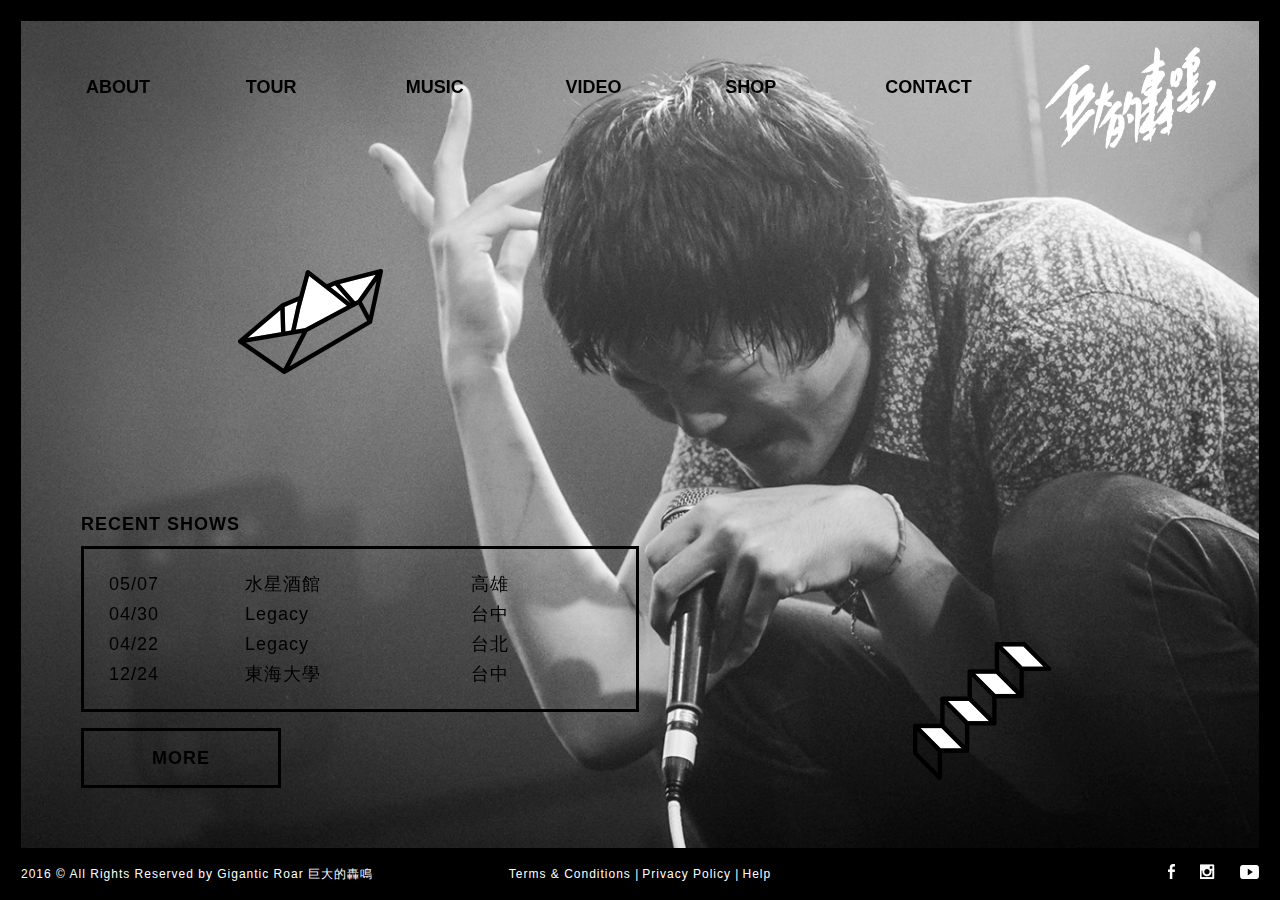
==== commit 0c549f9b: "merge to public page" ====
--- a/index.html
+++ b/index.html
@@ -1,62 +1,4 @@
 <!DOCTYPE html>
-<<<<<<< HEAD
-<html lang="en-us">
-  <head>
-    <meta charset="UTF-8">
-    <title>Giganticroar by brian224</title>
-    <meta name="viewport" content="width=device-width, initial-scale=1">
-    <link rel="stylesheet" type="text/css" href="stylesheets/normalize.css" media="screen">
-    <link href='https://fonts.googleapis.com/css?family=Open+Sans:400,700' rel='stylesheet' type='text/css'>
-    <link rel="stylesheet" type="text/css" href="stylesheets/stylesheet.css" media="screen">
-    <link rel="stylesheet" type="text/css" href="stylesheets/github-light.css" media="screen">
-  </head>
-  <body>
-    <section class="page-header">
-      <h1 class="project-name">Giganticroar</h1>
-      <h2 class="project-tagline">Band</h2>
-      <a href="https://github.com/brian224/GiganticRoar" class="btn">View on GitHub</a>
-      <a href="https://github.com/brian224/GiganticRoar/zipball/master" class="btn">Download .zip</a>
-      <a href="https://github.com/brian224/GiganticRoar/tarball/master" class="btn">Download .tar.gz</a>
-    </section>
-
-    <section class="main-content">
-      <h3>
-<a id="welcome-to-github-pages" class="anchor" href="#welcome-to-github-pages" aria-hidden="true"><span aria-hidden="true" class="octicon octicon-link"></span></a>Welcome to GitHub Pages.</h3>
-
-<p>This automatic page generator is the easiest way to create beautiful pages for all of your projects. Author your page content here <a href="https://guides.github.com/features/mastering-markdown/">using GitHub Flavored Markdown</a>, select a template crafted by a designer, and publish. After your page is generated, you can check out the new <code>gh-pages</code> branch locally. If you’re using GitHub Desktop, simply sync your repository and you’ll see the new branch.</p>
-
-<h3>
-<a id="designer-templates" class="anchor" href="#designer-templates" aria-hidden="true"><span aria-hidden="true" class="octicon octicon-link"></span></a>Designer Templates</h3>
-
-<p>We’ve crafted some handsome templates for you to use. Go ahead and click 'Continue to layouts' to browse through them. You can easily go back to edit your page before publishing. After publishing your page, you can revisit the page generator and switch to another theme. Your Page content will be preserved.</p>
-
-<h3>
-<a id="creating-pages-manually" class="anchor" href="#creating-pages-manually" aria-hidden="true"><span aria-hidden="true" class="octicon octicon-link"></span></a>Creating pages manually</h3>
-
-<p>If you prefer to not use the automatic generator, push a branch named <code>gh-pages</code> to your repository to create a page manually. In addition to supporting regular HTML content, GitHub Pages support Jekyll, a simple, blog aware static site generator. Jekyll makes it easy to create site-wide headers and footers without having to copy them across every page. It also offers intelligent blog support and other advanced templating features.</p>
-
-<h3>
-<a id="authors-and-contributors" class="anchor" href="#authors-and-contributors" aria-hidden="true"><span aria-hidden="true" class="octicon octicon-link"></span></a>Authors and Contributors</h3>
-
-<p>You can <a href="https://help.github.com/articles/basic-writing-and-formatting-syntax/#mentioning-users-and-teams" class="user-mention">@mention</a> a GitHub username to generate a link to their profile. The resulting <code>&lt;a&gt;</code> element will link to the contributor’s GitHub Profile. For example: In 2007, Chris Wanstrath (<a href="https://github.com/defunkt" class="user-mention">@defunkt</a>), PJ Hyett (<a href="https://github.com/pjhyett" class="user-mention">@pjhyett</a>), and Tom Preston-Werner (<a href="https://github.com/mojombo" class="user-mention">@mojombo</a>) founded GitHub.</p>
-
-<h3>
-<a id="support-or-contact" class="anchor" href="#support-or-contact" aria-hidden="true"><span aria-hidden="true" class="octicon octicon-link"></span></a>Support or Contact</h3>
-
-<p>Having trouble with Pages? Check out our <a href="https://help.github.com/pages">documentation</a> or <a href="https://github.com/contact">contact support</a> and we’ll help you sort it out.</p>
-
-      <footer class="site-footer">
-        <span class="site-footer-owner"><a href="https://github.com/brian224/GiganticRoar">Giganticroar</a> is maintained by <a href="https://github.com/brian224">brian224</a>.</span>
-
-        <span class="site-footer-credits">This page was generated by <a href="https://pages.github.com">GitHub Pages</a> using the <a href="https://github.com/jasonlong/cayman-theme">Cayman theme</a> by <a href="https://twitter.com/jasonlong">Jason Long</a>.</span>
-      </footer>
-
-    </section>
-
-  
-  </body>
-</html>
-=======
 <html lang="en">
 <head>
 	<meta http-equiv="Content-Type" content="text/html; charset=utf-8" />
@@ -118,5 +60,4 @@
 	<script type="text/javascript" src="js/owl.carousel/owl.carousel.min.js"></script>
 	<script type="text/javascript" src="js/common.js"></script>
 </body>
-</html>
->>>>>>> refs/remotes/origin/master
+</html>